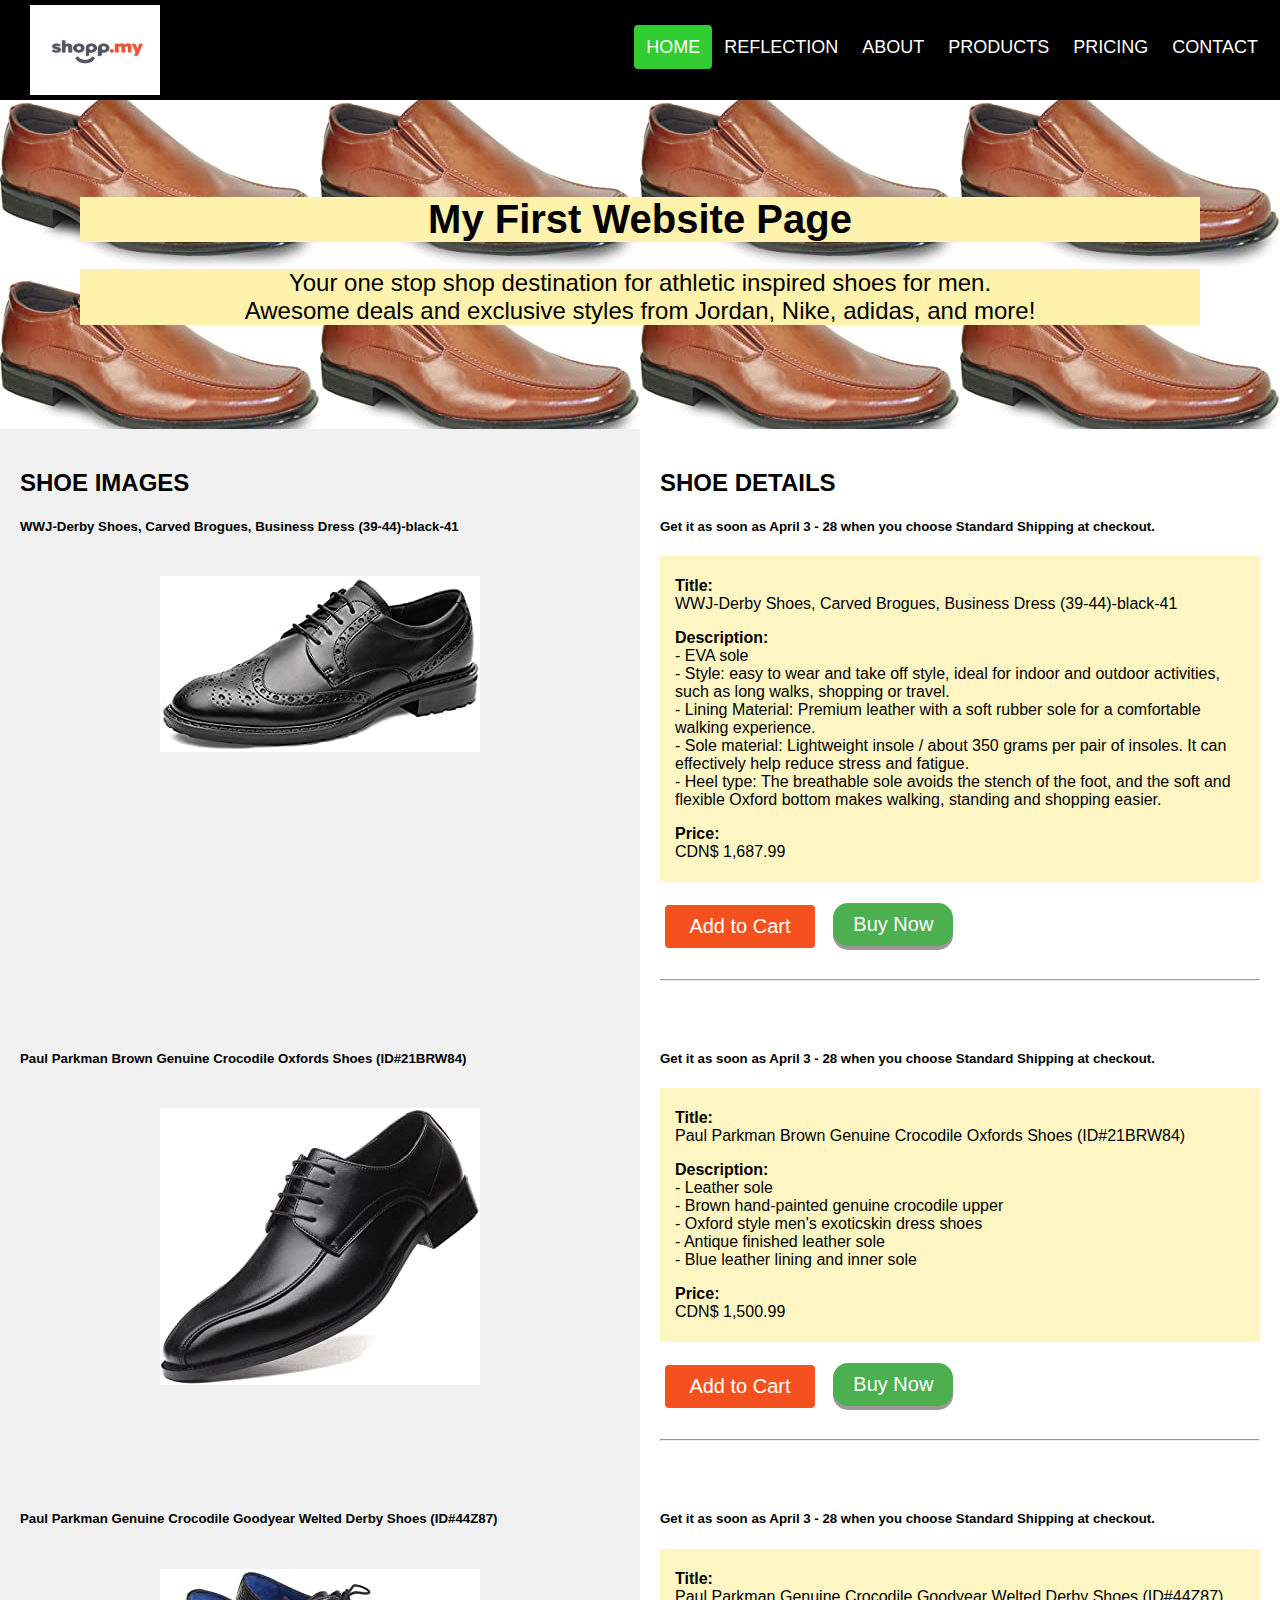
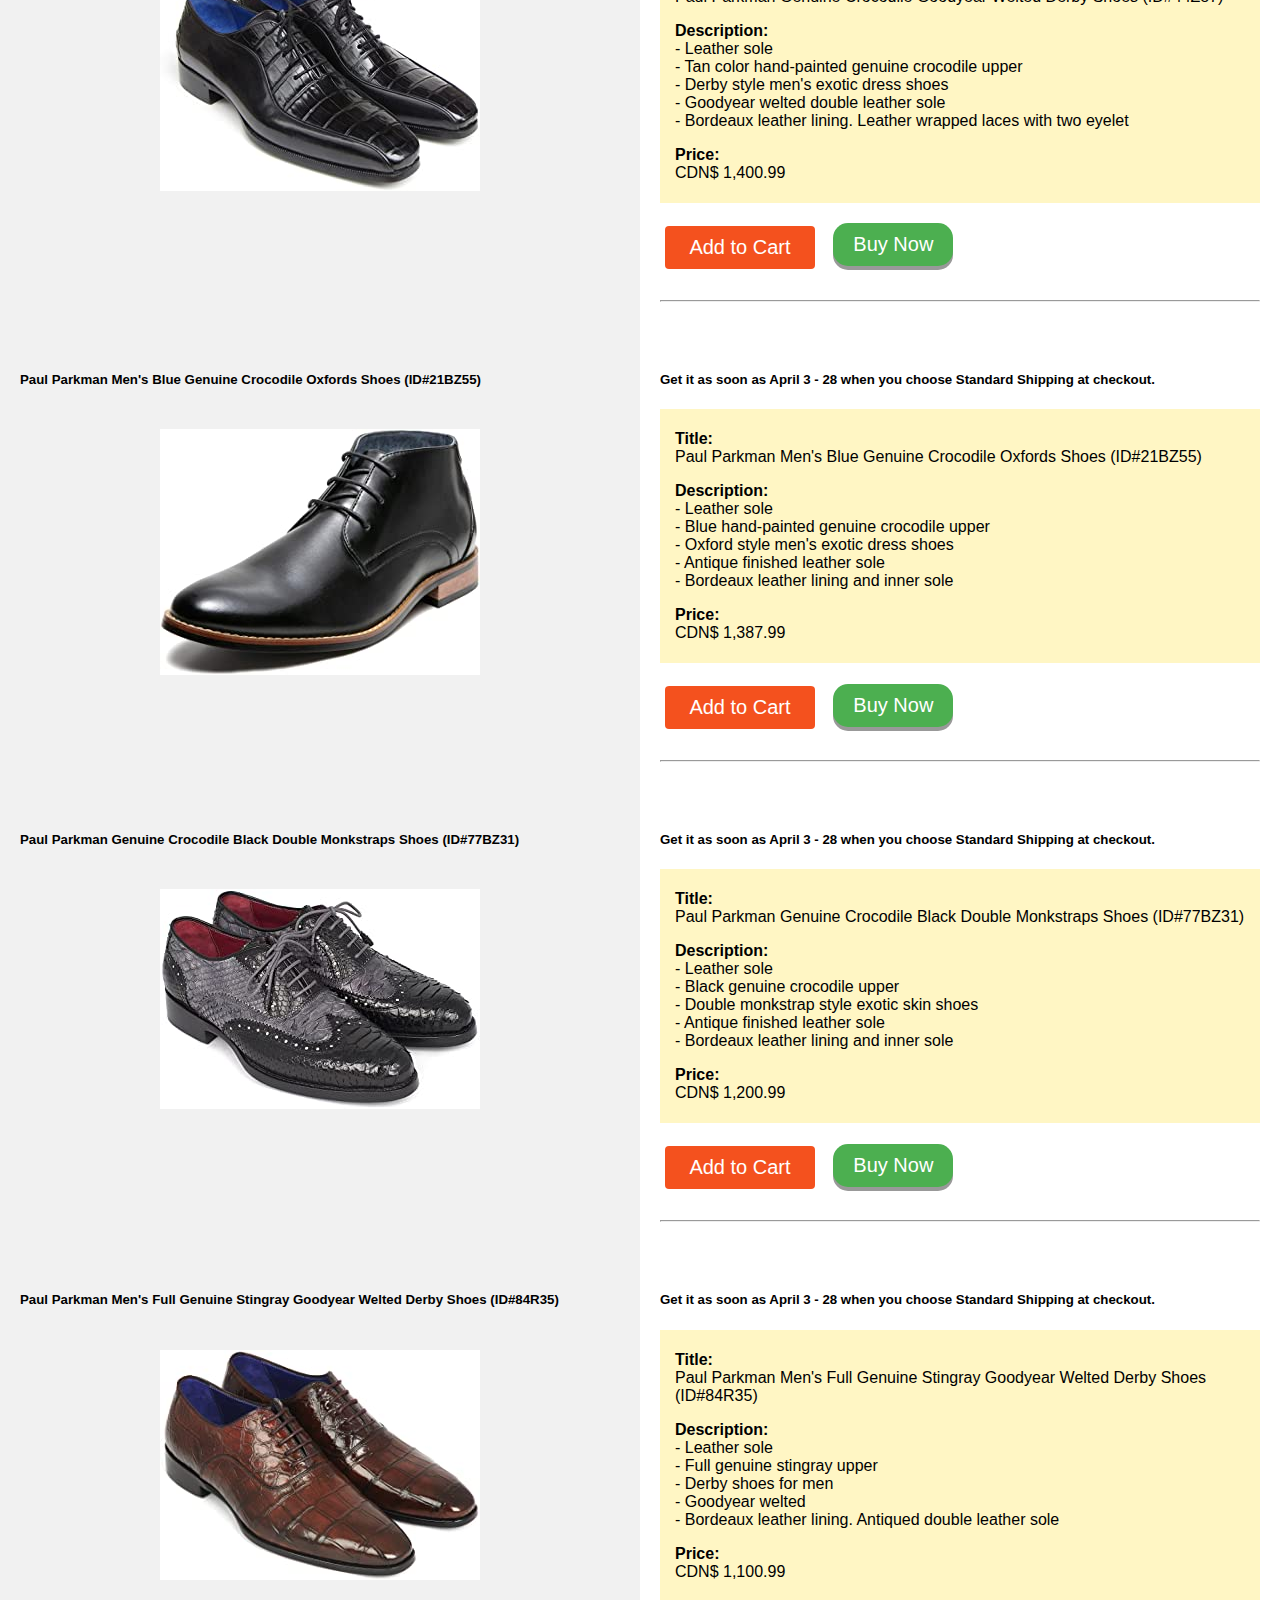
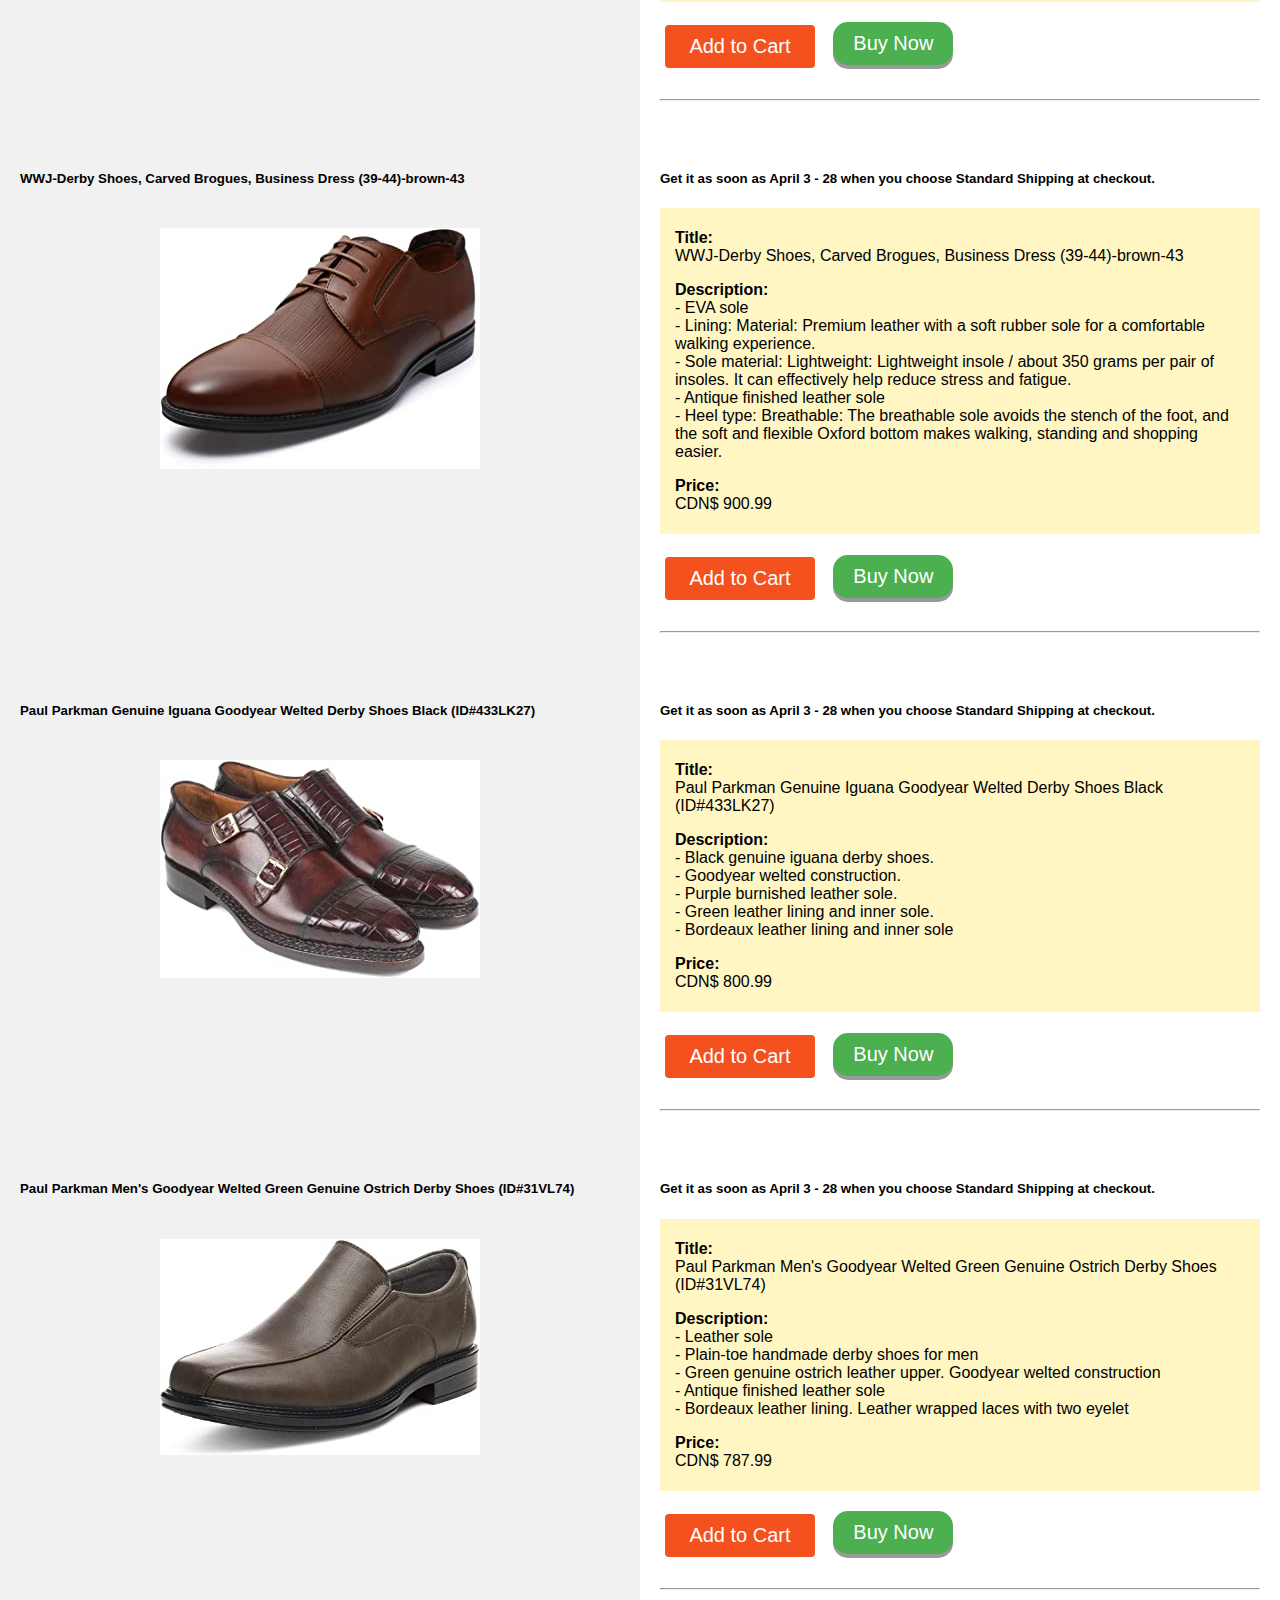
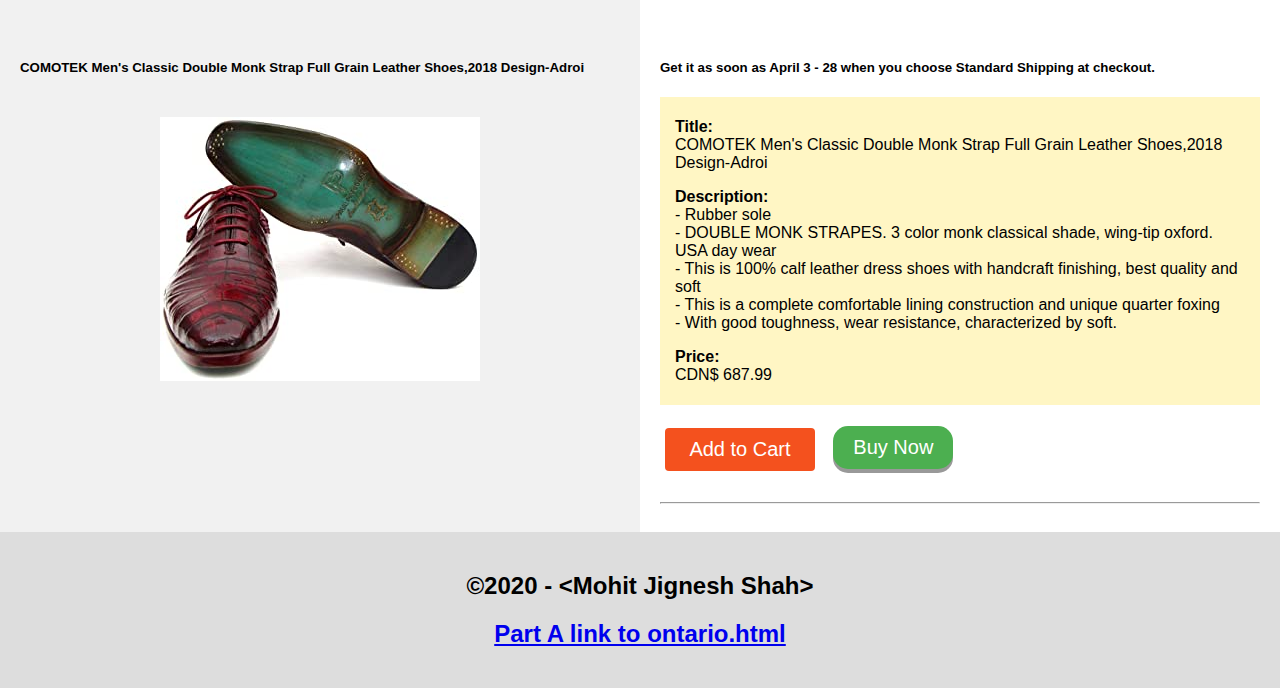
==== index.html @ 1d3c548c "first commit" ====
<!DOCTYPE html>
<html lang="en">
<head>
   <meta charset="UTF-8" />
   <title>StoreFront</title>
   <style>
   </style>
   <script>
    function toggleNav() {
        var element = document.getElementById("navigation");
        if (element.style.width == "200px") {
            element.style.width = "0px";
        } else {
            element.style.width = "200px";
        }
    }

    function closeNav() {
      document.getElementById("navigation").style.width = "0";
    }
    </script>
   <link rel='stylesheet' href='css/sitecss.css' type='text/css' media='screen'>
</head>
<body>

<div class="navbar">
            <a href="storefront.html" class = "navbar-left logo">
                <img src = "images/ShopMy.png" alt = "Shopp.My" title = "Shopp.My"/>
            </a>

            <span class = "menu" onclick="toggleNav()">&#9776; Menu</span>
            <div id="navigation" class="menunav">
              <a href="javascript:void(0)" class="closebtn" onclick="closeNav()">&times;</a>
              <a class = "mactive" href="storefront.html">Home</a>
              <a href="reflection.html">Reflection</a>
              <a href="#">About</a>
              <a href="#">Services</a>
              <a href="#">Clients</a>
              <a href="#">Contact</a>
            </div>

                <div class="navbar-right">
                    <a class="active shoe" href="storefront.html">HOME</a>
					<a class="shoe" href="reflection.html">REFLECTION</a>
                    <a class="shoe" href="#about">ABOUT</a>
                    <a class="shoe" href="#products">PRODUCTS</a>
                    <a class="shoe" href="#pricing">PRICING</a>
                    <a class="shoe" href="#contact">CONTACT</a>
                </div>
        </div>
        <br><br><br><br><br>

	<div class="header">
  <h1>My First Website Page</h1>
  <p>Your one stop shop destination for athletic inspired shoes for men.<br>
  Awesome deals and exclusive styles from Jordan, Nike, adidas, and more!</p>
</div>



<div class="row">
  <div class="side">
    <h2>SHOE IMAGES</h2>
    <h5>WWJ-Derby Shoes, Carved Brogues, Business Dress (39-44)-black-41</h5>
    
		<img src="images/s1.jpg" class = "img" alt="WWJ-Derby Shoes" title = "WWJ-Derby Shoes">
	  
  </div>
  <div class="main">
    <h2>SHOE DETAILS</h2>
    <h5>Get it as soon as April 3 - 28 when you choose Standard Shipping at checkout.</h5>
	<div class = "backcol">
    <p><b>Title:</b><br> WWJ-Derby Shoes, Carved Brogues, Business Dress (39-44)-black-41</p>
    <p><b>Description: </b><br>
    - EVA sole<br>
    - Style: easy to wear and take off style, ideal for indoor and outdoor activities, such as long walks, shopping or travel.<br>
    - Lining Material: Premium leather with a soft rubber sole for a comfortable walking experience.<br>
    - Sole material: Lightweight insole / about 350 grams per pair of insoles. It can effectively help reduce stress and fatigue.<br>
    - Heel type: The breathable sole avoids the stench of the foot, and the soft and flexible Oxford bottom makes walking, standing and shopping easier.
</p>
	<p><b>Price:</b><br> CDN$ 1,687.99</p>
	</div>
    <br>
	<button class="button"><span> Add to Cart </span></button>&nbsp;&nbsp;&nbsp;<button class="button1"> Buy Now </button>
	<br>
	<br>
	<hr>
  </div>
</div>

<div class="row">
  <div class="side">
    <h5>Paul Parkman Brown Genuine Crocodile Oxfords Shoes (ID#21BRW84) </h5>
    
		<img src="images/s2.jpg" class = "img" alt="Paul Parkman Brown" title="Paul Parkman Brown">
	
  </div>
  <div class="main">
    <h5>Get it as soon as April 3 - 28 when you choose Standard Shipping at checkout.</h5>
	<div class = "backcol">
    <p><b>Title:</b><br>Paul Parkman Brown Genuine Crocodile Oxfords Shoes (ID#21BRW84) </p>
    <p><b>Description: </b><br>
    - Leather sole <br>
    - Brown hand-painted genuine crocodile upper <br>
    - Oxford style men's exoticskin dress shoes<br>
    - Antique finished leather sole<br>
    - Blue leather lining and inner sole 
</p>
	<p><b>Price:</b><br> CDN$ 1,500.99</p>
	</div>
    <br>
	<button class="button"><span> Add to Cart </span></button>&nbsp;&nbsp;&nbsp;<button class="button1"> Buy Now </button>
	<br>
	<br>
	<hr>
  </div>
</div>

<div class="row">
  <div class="side">
    <h5>Paul Parkman Genuine Crocodile Goodyear Welted Derby Shoes (ID#44Z87) </h5>
    
		<img src="images/s3.jpg" class = "img" alt="Paul Parkman" title="Paul Parkman">
	
  </div>
  <div class="main">
    <h5>Get it as soon as April 3 - 28 when you choose Standard Shipping at checkout.</h5>
    <div class = "backcol">
	<p><b>Title:</b><br>Paul Parkman Genuine Crocodile Goodyear Welted Derby Shoes (ID#44Z87) </p>
    <p><b>Description: </b><br>
    - Leather sole<br>
    - Tan color hand-painted genuine crocodile upper<br>
    - Derby style men's exotic dress shoes <br>
    - Goodyear welted double leather sole <br>
    - Bordeaux leather lining. Leather wrapped laces with two eyelet 
</p>
	<p><b>Price:</b><br> CDN$ 1,400.99</p>
	</div>
    <br>
	<button class="button"><span> Add to Cart </span></button>&nbsp;&nbsp;&nbsp;<button class="button1"> Buy Now </button>
	<br>
	<br>
	<hr>
  </div>
</div>

<div class="row">
  <div class="side">
    <h5>Paul Parkman Men's Blue Genuine Crocodile Oxfords Shoes (ID#21BZ55) </h5>
    
		<img src="images/s4.jpg" class = "img" alt="Paul Parkman Blue" title="Paul Parkman Blue">
	
  </div>
  <div class="main">
    <h5>Get it as soon as April 3 - 28 when you choose Standard Shipping at checkout.</h5>
    <div class = "backcol">
	<p><b>Title:</b><br> Paul Parkman Men's Blue Genuine Crocodile Oxfords Shoes (ID#21BZ55) </p>
    <p><b>Description: </b><br>
    - Leather sole<br>
    - Blue hand-painted genuine crocodile upper<br>
    - Oxford style men's exotic dress shoes<br>
    - Antique finished leather sole <br>
    - Bordeaux leather lining and inner sole 
</p>
	<p><b>Price:</b><br> CDN$ 1,387.99</p>
	</div>
    <br>
	<button class="button"><span> Add to Cart </span></button>&nbsp;&nbsp;&nbsp;<button class="button1"> Buy Now </button>
	<br>
	<br>
	<hr>
  </div>
</div>

<div class="row">
  <div class="side">
    <h5>Paul Parkman Genuine Crocodile Black Double Monkstraps Shoes (ID#77BZ31) </h5>
    
		<img src="images/s5.jpg" class = "img" alt="Paul Parkman Black" title="Paul Parkman Black">
	
  </div>
  <div class="main">
    <h5>Get it as soon as April 3 - 28 when you choose Standard Shipping at checkout.</h5>
    <div class = "backcol">
	<p><b>Title:</b><br> Paul Parkman Genuine Crocodile Black Double Monkstraps Shoes (ID#77BZ31) </p>
    <p><b>Description: </b><br>
    - Leather sole<br>
    - Black genuine crocodile upper <br>
    - Double monkstrap style exotic skin shoes<br>
    - Antique finished leather sole<br>
    - Bordeaux leather lining and inner sole 
</p>
	<p><b>Price:</b><br> CDN$ 1,200.99</p>
	</div>
    <br>
	<button class="button"><span> Add to Cart </span></button>&nbsp;&nbsp;&nbsp;<button class="button1"> Buy Now </button>
	<br>
	<br>
	<hr>
  </div>
</div>

<div class="row">
  <div class="side">
    <h5>Paul Parkman Men's Full Genuine Stingray Goodyear Welted Derby Shoes (ID#84R35) </h5>
    
		<img src="images/s6.jpg" class = "img" alt="Paul Parkman Stingray" title="Paul Parkman Stingray">
	
  </div>
  <div class="main">
    <h5>Get it as soon as April 3 - 28 when you choose Standard Shipping at checkout.</h5>
    <div class = "backcol">
	<p><b>Title:</b><br> Paul Parkman Men's Full Genuine Stingray Goodyear Welted Derby Shoes (ID#84R35) </p>
    <p><b>Description: </b><br>
    - Leather sole<br>
    - Full genuine stingray upper<br>
    - Derby shoes for men <br>
    - Goodyear welted <br>
    - Bordeaux leather lining. Antiqued double leather sole
</p>
	<p><b>Price:</b><br> CDN$ 1,100.99</p>
	</div>
    <br>
	<button class="button"><span> Add to Cart </span></button>&nbsp;&nbsp;&nbsp;<button class="button1"> Buy Now </button>
	<br>
	<br>
	<hr>
  </div>
</div>

<div class="row">
  <div class="side">
    <h5>WWJ-Derby Shoes, Carved Brogues, Business Dress (39-44)-brown-43 </h5>
    
		<img src="images/s7.jpg" class = "img" alt="WWJ-Derby Shoes" title="WWJ-Derby Shoes">
	
  </div>
  <div class="main">
    <h5>Get it as soon as April 3 - 28 when you choose Standard Shipping at checkout.</h5>
    <div class = "backcol">
	<p><b>Title:</b><br> WWJ-Derby Shoes, Carved Brogues, Business Dress (39-44)-brown-43 </p>
    <p><b>Description: </b><br>
    - EVA sole<br>
    - Lining: Material: Premium leather with a soft rubber sole for a comfortable walking experience.<br>
    - Sole material: Lightweight: Lightweight insole / about 350 grams per pair of insoles. It can effectively help reduce stress and fatigue. <br>
    - Antique finished leather sole <br>
    - Heel type: Breathable: The breathable sole avoids the stench of the foot, and the soft and flexible Oxford bottom makes walking, standing and shopping easier. 
</p>
	<p><b>Price:</b><br> CDN$ 900.99</p>
	</div>
    <br>
	<button class="button"><span> Add to Cart </span></button>&nbsp;&nbsp;&nbsp;<button class="button1"> Buy Now </button>
	<br>
	<br>
	<hr>
  </div>
</div>

<div class="row">
  <div class="side">
    <h5>Paul Parkman Genuine Iguana Goodyear Welted Derby Shoes Black (ID#433LK27) </h5>
    
		<img src="images/s8.jpg" class = "img" alt="Paul Parkman Iguana" title="Paul Parkman Iguana">
	
  </div>
  <div class="main">
    <h5>Get it as soon as April 3 - 28 when you choose Standard Shipping at checkout.</h5>
    <div class = "backcol">
	<p><b>Title:</b><br> Paul Parkman Genuine Iguana Goodyear Welted Derby Shoes Black (ID#433LK27) </p>
    <p><b>Description: </b><br>
    - Black genuine iguana derby shoes.  <br>
    - Goodyear welted construction. <br>
    - Purple burnished leather sole. <br>
    - Green leather lining and inner sole. <br>
    - Bordeaux leather lining and inner sole 
</p>
	<p><b>Price:</b><br> CDN$ 800.99</p>
	</div>
    <br>
	<button class="button"><span> Add to Cart </span></button>&nbsp;&nbsp;&nbsp;<button class="button1"> Buy Now </button>
	<br>
	<br>
	<hr>
  </div>
</div>

<div class="row">
  <div class="side">
    <h5>Paul Parkman Men's Goodyear Welted Green Genuine Ostrich Derby Shoes (ID#31VL74) </h5>
    
		<img src="images/s9.jpg" class = "img" alt="Paul Parkman Welted Green" title="Paul Parkman Welted Green">
	
  </div>
  <div class="main">
    <h5>Get it as soon as April 3 - 28 when you choose Standard Shipping at checkout.</h5>
    <div class = "backcol">
	<p><b>Title:</b><br> Paul Parkman Men's Goodyear Welted Green Genuine Ostrich Derby Shoes (ID#31VL74) </p>
    <p><b>Description: </b><br>
    - Leather sole<br>
    - Plain-toe handmade derby shoes for men <br>
    - Green genuine ostrich leather upper. Goodyear welted construction<br>
    - Antique finished leather sole <br>
    - Bordeaux leather lining. Leather wrapped laces with two eyelet 
</p>
	<p><b>Price:</b><br> CDN$ 787.99</p>
	</div>
    <br>
	<button class="button"><span> Add to Cart </span></button>&nbsp;&nbsp;&nbsp;<button class="button1"> Buy Now </button>
	<br>
	<br>
	<hr>
  </div>
</div>

<div class="row">
  <div class="side">
    <h5>COMOTEK Men's Classic Double Monk Strap Full Grain Leather Shoes,2018 Design-Adroi </h5>
    
		<img src="images/s10.jpg" class = "img" alt="COMOTEK Men's Classic" title="COMOTEK Men's Classic">
	
  </div>
  <div class="main">
    <h5>Get it as soon as April 3 - 28 when you choose Standard Shipping at checkout.</h5>
    <div class = "backcol">
	<p><b>Title:</b><br> COMOTEK Men's Classic Double Monk Strap Full Grain Leather Shoes,2018 Design-Adroi </p>
    <p><b>Description: </b><br>
    - Rubber sole<br>
    - DOUBLE MONK STRAPES. 3 color monk classical shade, wing-tip oxford. USA day wear<br>
    - This is 100% calf leather dress shoes with handcraft finishing, best quality and soft <br>
    - This is a complete comfortable lining construction and unique quarter foxing<br>
    - With good toughness, wear resistance, characterized by soft.
</p>
	<p><b>Price:</b><br> CDN$ 687.99</p>
	</div>
    <br>
	<button class="button"><span> Add to Cart </span></button>&nbsp;&nbsp;&nbsp;<button class="button1"> Buy Now </button>
	<br>
	<br>
	<hr>
  </div>
</div>

<div class="footer">
  <h2>©2020 - &lt;Mohit Jignesh Shah&gt;</h2>
	<h2><a href="../partA/ontario.html">Part A link to ontario.html</a></h2>
</div>
	
</body>
</html>

<!-- Images are taken from Amazon website: https://www.amazon.ca/s?k=formal+shoes+for+men&s=price-desc-rank&qid=1584053174&ref=sr_st_price-desc-rank -->
---- css/sitecss.css ----
/********************************************************************
I declare that my assignment is wholly my own work in accordance with Seneca
Academic Policy. No part of this assignment has been copied manually or
electronically from any other source (including web sites) except for the
information supplied by the WEB222 instructors and / or made available in this
assignment for my use.
I also declare that no part of this assignment has been distributed to other
students.
Name: Mohit Jignesh Shah
Dated: March 20, 2020
********************************************************************/

/*Body css*/
* {
  box-sizing: border-box;
}

/* Style the body */
body {
  font-family: Arial, Helvetica, sans-serif;
  margin: 0;
}

/* Style the top navigation bar */
.navbar {
  overflow: hidden;
  background-color: black;
  padding: 5px 10px;
  position: fixed;
  top: 0;
  width: 100%;
  display: inline-block;
  z-index: 1000;
}

/*css of navigation bar*/
.navbar .shoe {
  float: left;
  color: white;
  text-align: center;
  padding: 12px;
  text-decoration: none;
  font-size: 18px; 
  line-height: 20px;
  border-radius: 4px;
}

/*css of logo in the navigation bar*/
.navbar a.logo {
  font-size: 0px;
  font-weight: bold;
  margin-bottom: 0px;
}

/*css of hover of the navigation bar*/
.navbar .shoe:hover{
    background-color: limegreen;
}

/*css of image in the navigation bar*/
.navbar img{
	height: 90px;
	width: 130px;
}

.navbar a:hover {
  color: black;
}

/*css of tabs in the navigation bar*/
.navbar a.active {
  background-color: limegreen;
  color: white;
}

/*css of right side in the navigation bar*/
.navbar-right {
  float: right;
  margin-right: 90px;
  padding-top: 20px;
}

/*css of left side in the navigation bar*/
.navbar-left {
    float: left;
    margin-left: 20px;
}

/* Header/logo Title */
.header {
  padding: 80px;
  text-align: center;
  background-image: url("../images/backg.jpg");
  background-repeat: repeat;
  color: black;
}

.header p{
  font-size: 24px;
  background-color: #fff2ac;
}

/* Increase the font size of the heading */
.header h1 {
  font-size: 40px;
  background-color: #fff2ac;
}

/* Column container */
.row {
display : flex;
flex-wrap : wrap;
}

/* Create two unequal columns that sits next to each other */
/* Sidebar/left column */
.side {
  flex: 30%;
background-color : #f1f1f1;
padding : 20px;
}

/* Main column */
.main {
flex : 70%;
background-color : white;
padding : 20px;
}

/* Fake image, just for this example */
.img {
  padding: 20px;
}

/*Hover Button*/
.button {
  display: inline-block;
  border-radius: 4px;
  background-color: #f4511e;
  border: none;
  color: #FFFFFF;
  text-align: center;
  font-size: 20px;
  padding: 10px;
  width: 150px;
  transition: all 0.5s;
  cursor: pointer;
  margin: 5px;
  vertical-align:middle;
}

.button span {
  cursor: pointer;
  display: inline-block;
  position: relative;
  transition: 0.5s;
}

.button span:after {
  content: '\00bb';
  position: absolute;
  opacity: 0;
  top: 0;
  right: -20px;
  transition: 0.5s;
}

.button:hover span {
  padding-right: 25px;
}

.button:hover span:after {
  opacity: 1;
  right: 0;
}

/*Click Button*/
.button1 {
  display: inline-block;
  padding: 10px 20px;
  font-size: 20px;
  cursor: pointer;
  text-align: center;
  text-decoration: none;
  outline: none;
  color: #fff;
  background-color: #4CAF50;
  border: none;
  border-radius: 15px;
  box-shadow: 0 4px #999;
}

.button1:hover {background-color: #3e8e41}

.button1:active {
  background-color: #3e8e41;
  box-shadow: 0 5px #666;
  transform: translateY(4px);
}

/* Footer */
.footer {
  padding: 20px;
  text-align: center;
  background: #ddd;
}

/* Background Color of the description area*/
.backcol{
	background-color: #fff6c4;
	padding: 5px 15px;
}	
				
.accordion {
	font-weight:bold;
  background-color: black;
  color: white;
  padding: 18px;
  width: 100%;
  border: none;
  text-align: left;
  outline: none;
  font-size: 20px;
  transition: 0.4s;
}

.accordion:after {
  color: #777;
  font-weight: bold;
  float: right;
  margin-left: 5px;
}

.panel {
  padding: 0 18px;
  background-color: limegreen;
  max-height: 0;
  overflow: hidden;
  transition: max-height 0.2s ease-out;
}

.panel1{
  font-size: 18px;
}

.reflect1{
	text-align:center;
}

.reflect{
	padding:40px;
	margin-left:30px;
	margin-right:30px;
}

.head1 {
	font-family:lato;
	color:limegreen;
	font-weight:bold;
	margin-top:30px;
	font-size: 25pt;
}

/*side nav*/

.menunav {
  height: 100%;
  width: 0;
  position: fixed;
  z-index: 1;
  top: 0;
  right: 0;
  background-color: #111;
  overflow-x: hidden;
  transition: 0.5s;
  padding-top: 60px;
}

.menunav a {
  padding: 8px 8px 8px 32px;
  text-decoration: none;
  font-size: 25px;
  color: white;
  display: block;
  transition: 0.3s;
}

.menunav a:hover {
  color: limegreen;
}

.menunav .closebtn {
  position: absolute;
  top: 0;
  right: 25px;
  font-size: 36px;
  margin-left: 50px;
}

.menu{
  font-size:30px;
  cursor:pointer;
  color:white;
  float: right;
  margin-top: 20px;
  margin-right: 20px;
  display: none;
}

a.mactive{
  background-color: limegreen;
  color: black;
}

@media only screen and (max-width: 600px) {
  .body{
    display: block;
  }

  .topnav{
    display: inline-block;
  }

  .topnav .icon{
    display: block;
  }
  
  .navbar-right{
    display: none;
  }

  .menu{
    display: block;
  }

  .navbar .shoe{
    display: none;
  }

  .navbar img{
    margin: 0 auto;
  }

  .reflect{
    margin: 0px;
    font-size: 18px;
  }

}

@media only screen and (max-width: 900px) and (min-width: 599px) {
  .body{
    display: block;
  }
  
  .navbar{
    width: 100%;
  }
  
  .navbar-right{
    display: none;
    margin-right: 0px;
  }

  .menu{
    display: block;
  }

  .navbar .shoe{
    display: none;
  }

  .navbar img{
    margin: 0 auto;
  }

  .side{
    margin: auto;
    flex: 0%;
  }

  .img{
    margin: auto;
    display: block;
  }
}

@media screen and (max-width: 1350px) and (min-width: 899px) {
  .body{
    display: block;
  }
  
  .navbar{
    width: 100%;
  }

  .menu{
    display: none;
  }
  
  .navbar-right{
    display: block;
    margin-right: 0px;
  }

  .navbar .shoe{
    display: block;
  }

  .navbar img{
    margin: 0 auto;
  }

  .side{
    float: left;
    flex: 0%;
  }

  .img{
    margin: auto;
    display: block;
  }

  .main{
    flex: 0%;
    float: right;
  }
}
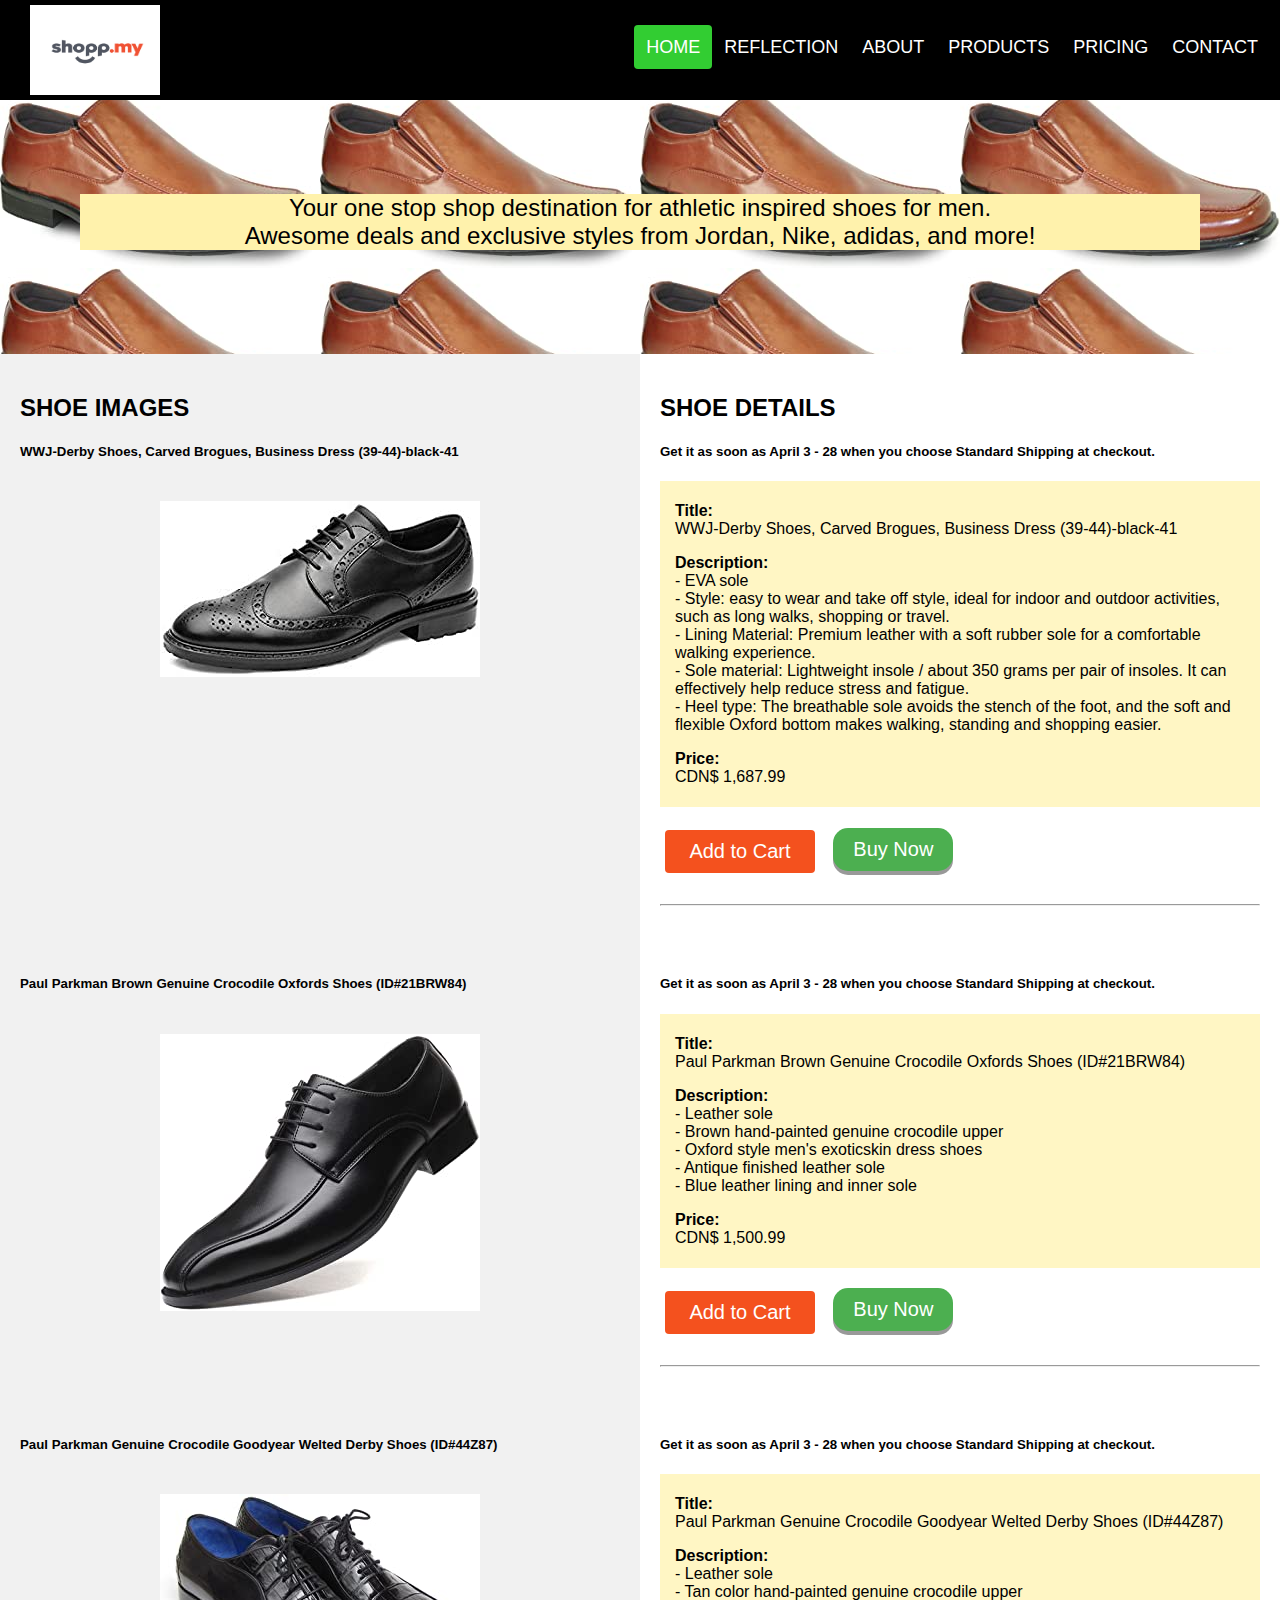
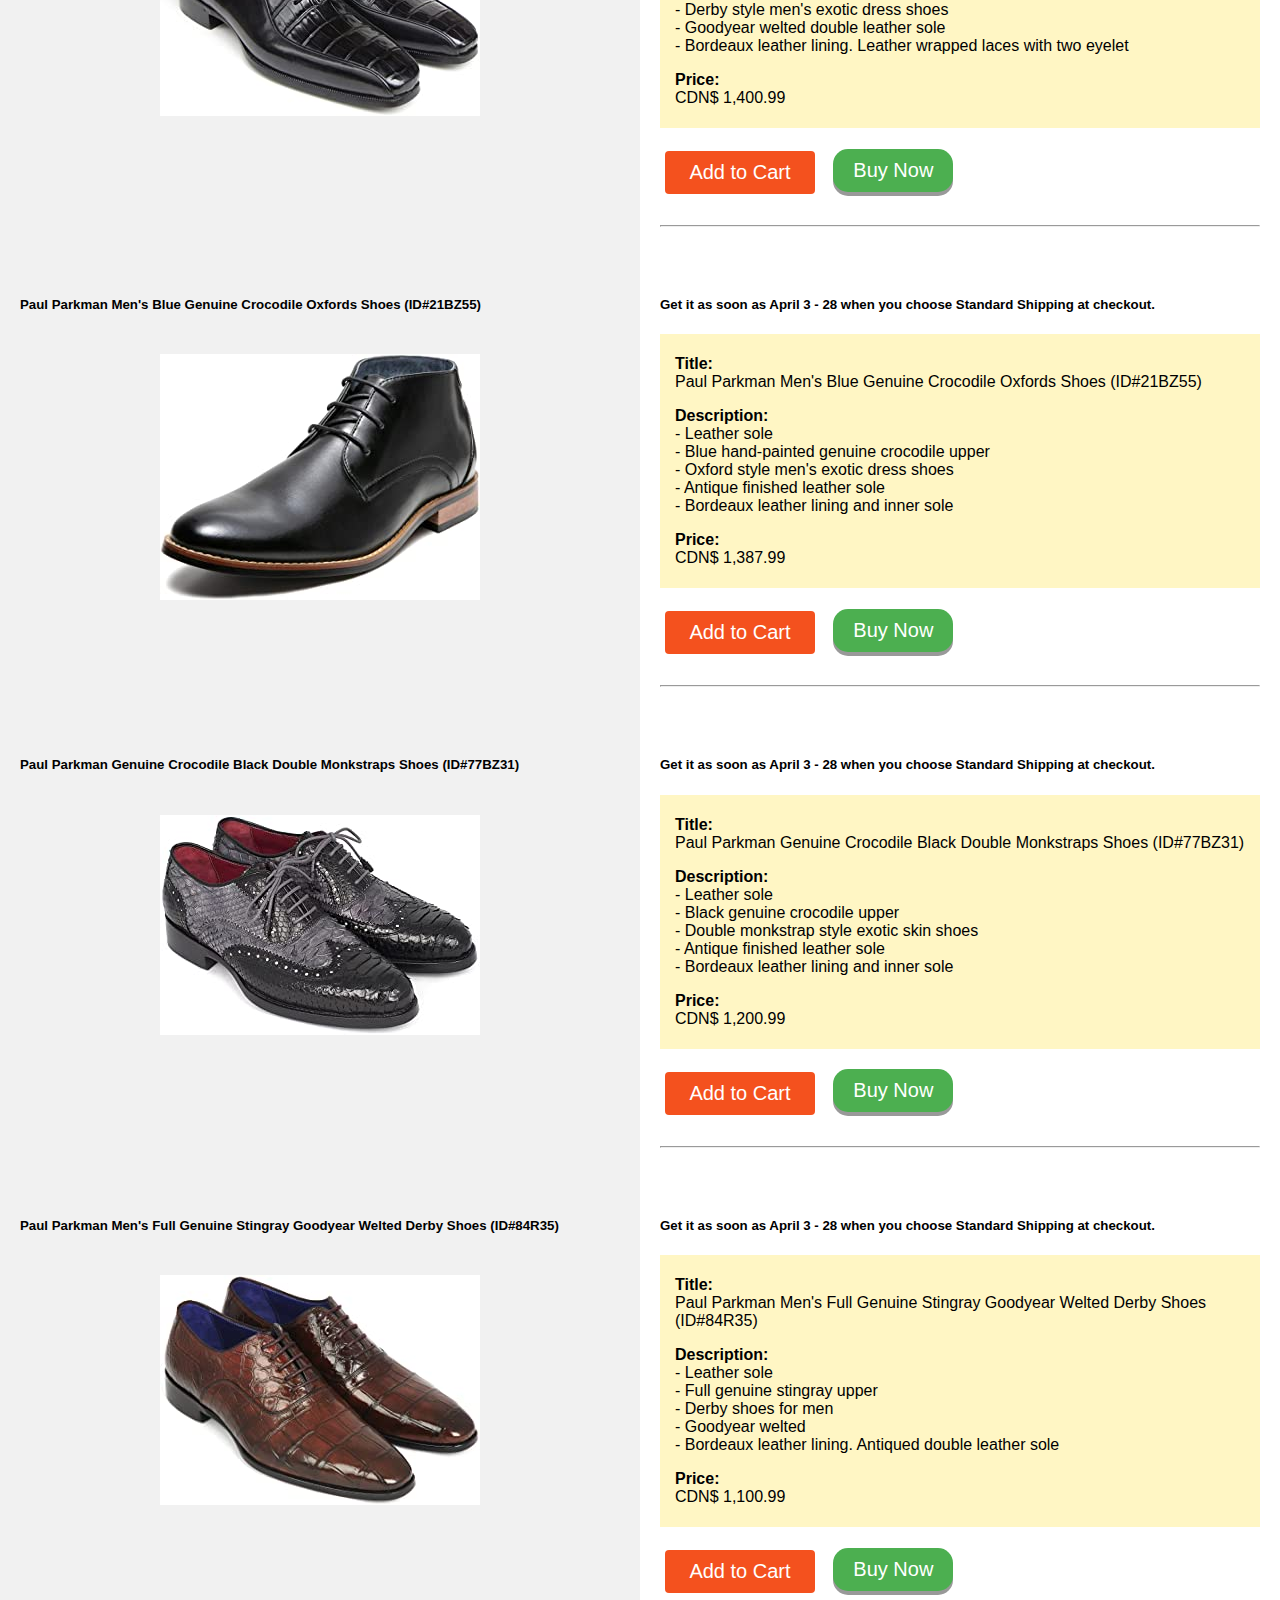
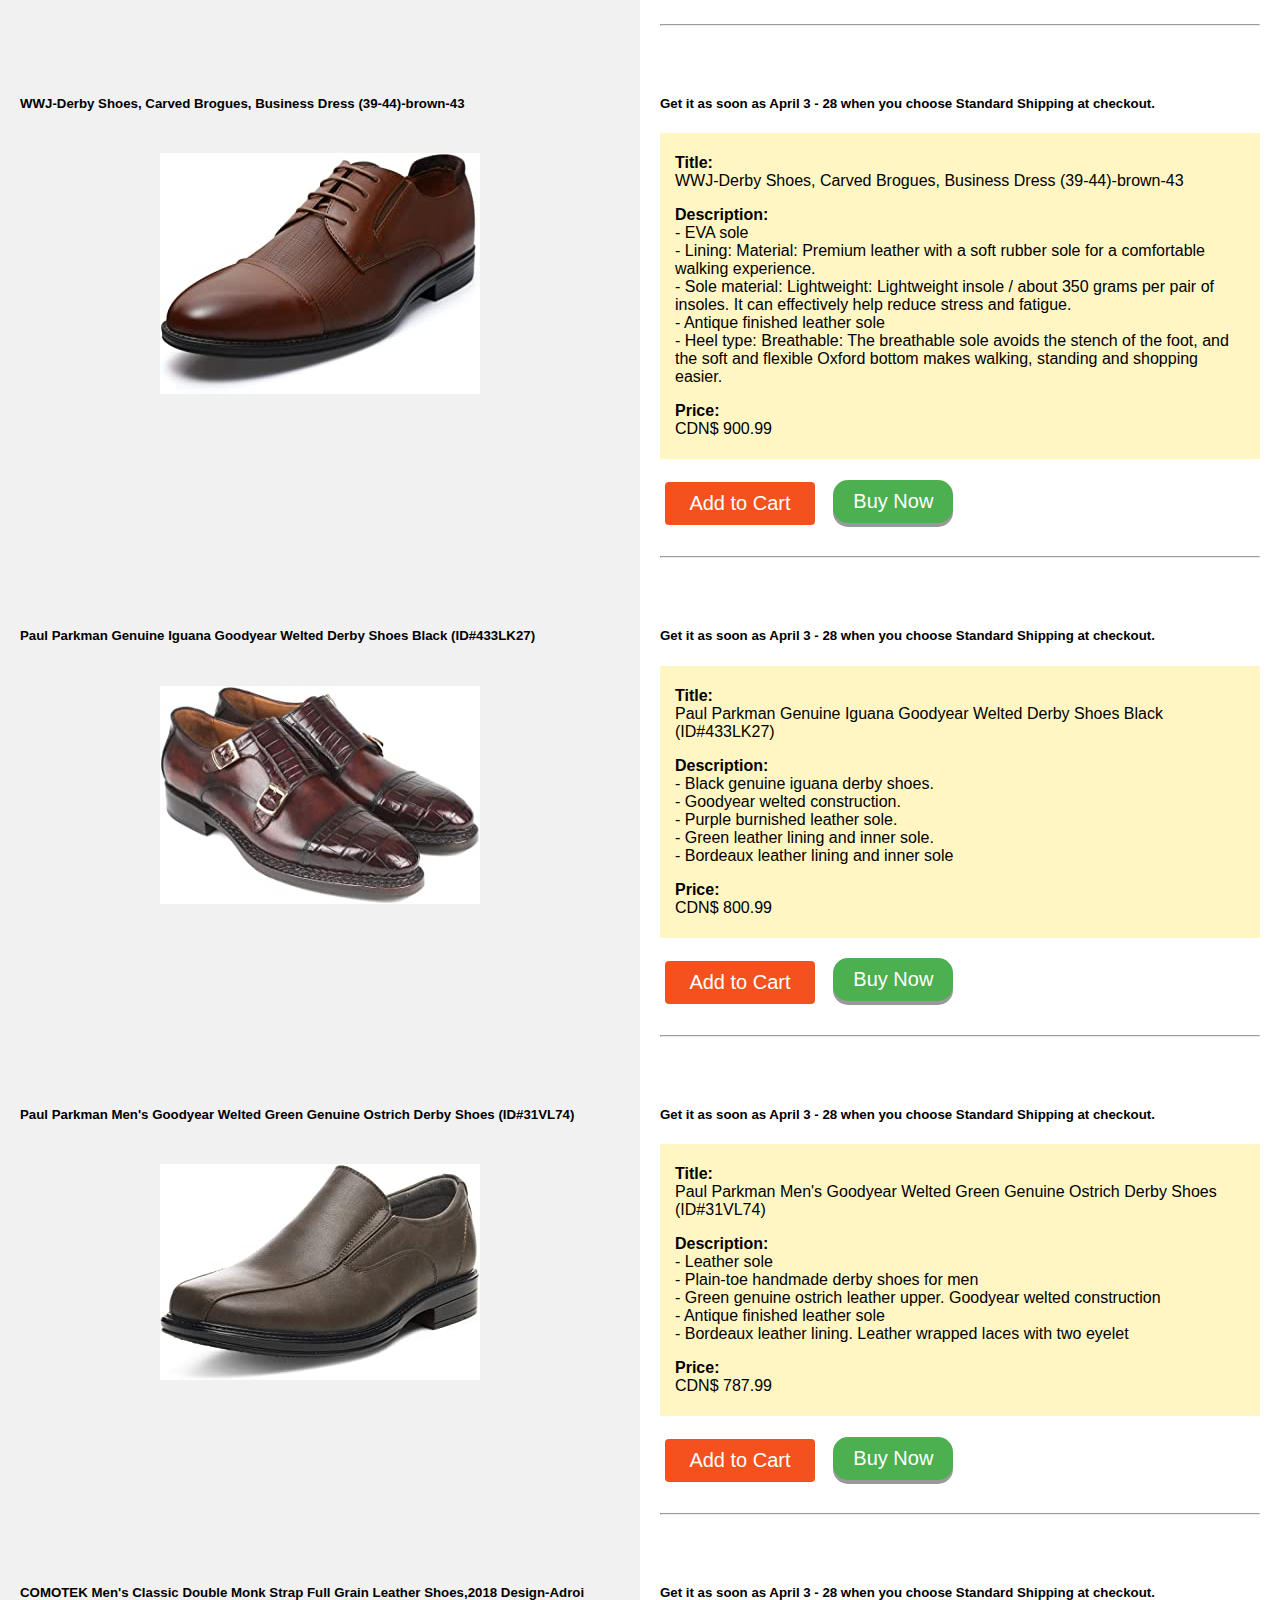
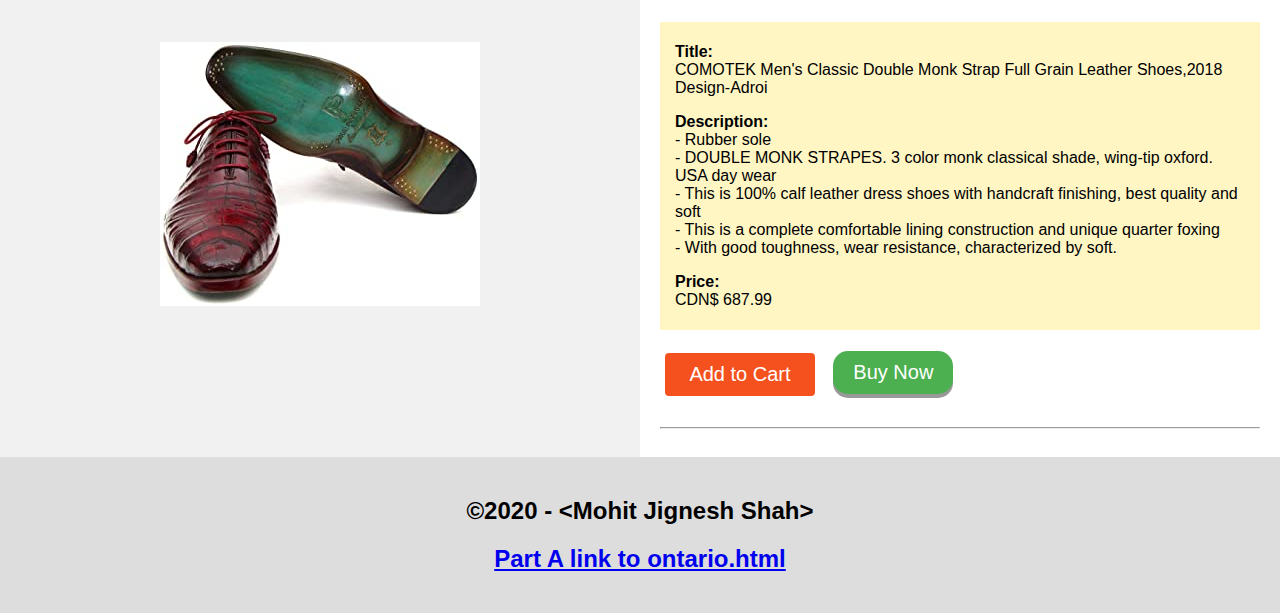
==== commit c6b3d1e1: "first commit" ====
--- a/index.html
+++ b/index.html
@@ -51,7 +51,7 @@
         <br><br><br><br><br>
 
 	<div class="header">
-  <h1>My First Website Page</h1>
+  <!--<h1>My First Website Page</h1>-->
   <p>Your one stop shop destination for athletic inspired shoes for men.<br>
   Awesome deals and exclusive styles from Jordan, Nike, adidas, and more!</p>
 </div>
@@ -348,4 +348,5 @@
 </body>
 </html>
 
+<!--https://mjshah44.github.io/Storefront/-->
 <!-- Images are taken from Amazon website: https://www.amazon.ca/s?k=formal+shoes+for+men&s=price-desc-rank&qid=1584053174&ref=sr_st_price-desc-rank -->--- a/css/sitecss.css
+++ b/css/sitecss.css
@@ -313,16 +313,9 @@
 }
 
 @media only screen and (max-width: 600px) {
-  .body{
-    display: block;
-  }
-
-  .topnav{
-    display: inline-block;
-  }
-
-  .topnav .icon{
-    display: block;
+  
+  .navbar{
+	width: 100%;
   }
   
   .navbar-right{
@@ -331,10 +324,6 @@
 
   .menu{
     display: block;
-  }
-
-  .navbar .shoe{
-    display: none;
   }
 
   .navbar img{
@@ -349,9 +338,6 @@
 }
 
 @media only screen and (max-width: 900px) and (min-width: 599px) {
-  .body{
-    display: block;
-  }
   
   .navbar{
     width: 100%;
@@ -366,10 +352,6 @@
     display: block;
   }
 
-  .navbar .shoe{
-    display: none;
-  }
-
   .navbar img{
     margin: 0 auto;
   }
@@ -386,9 +368,6 @@
 }
 
 @media screen and (max-width: 1350px) and (min-width: 899px) {
-  .body{
-    display: block;
-  }
   
   .navbar{
     width: 100%;
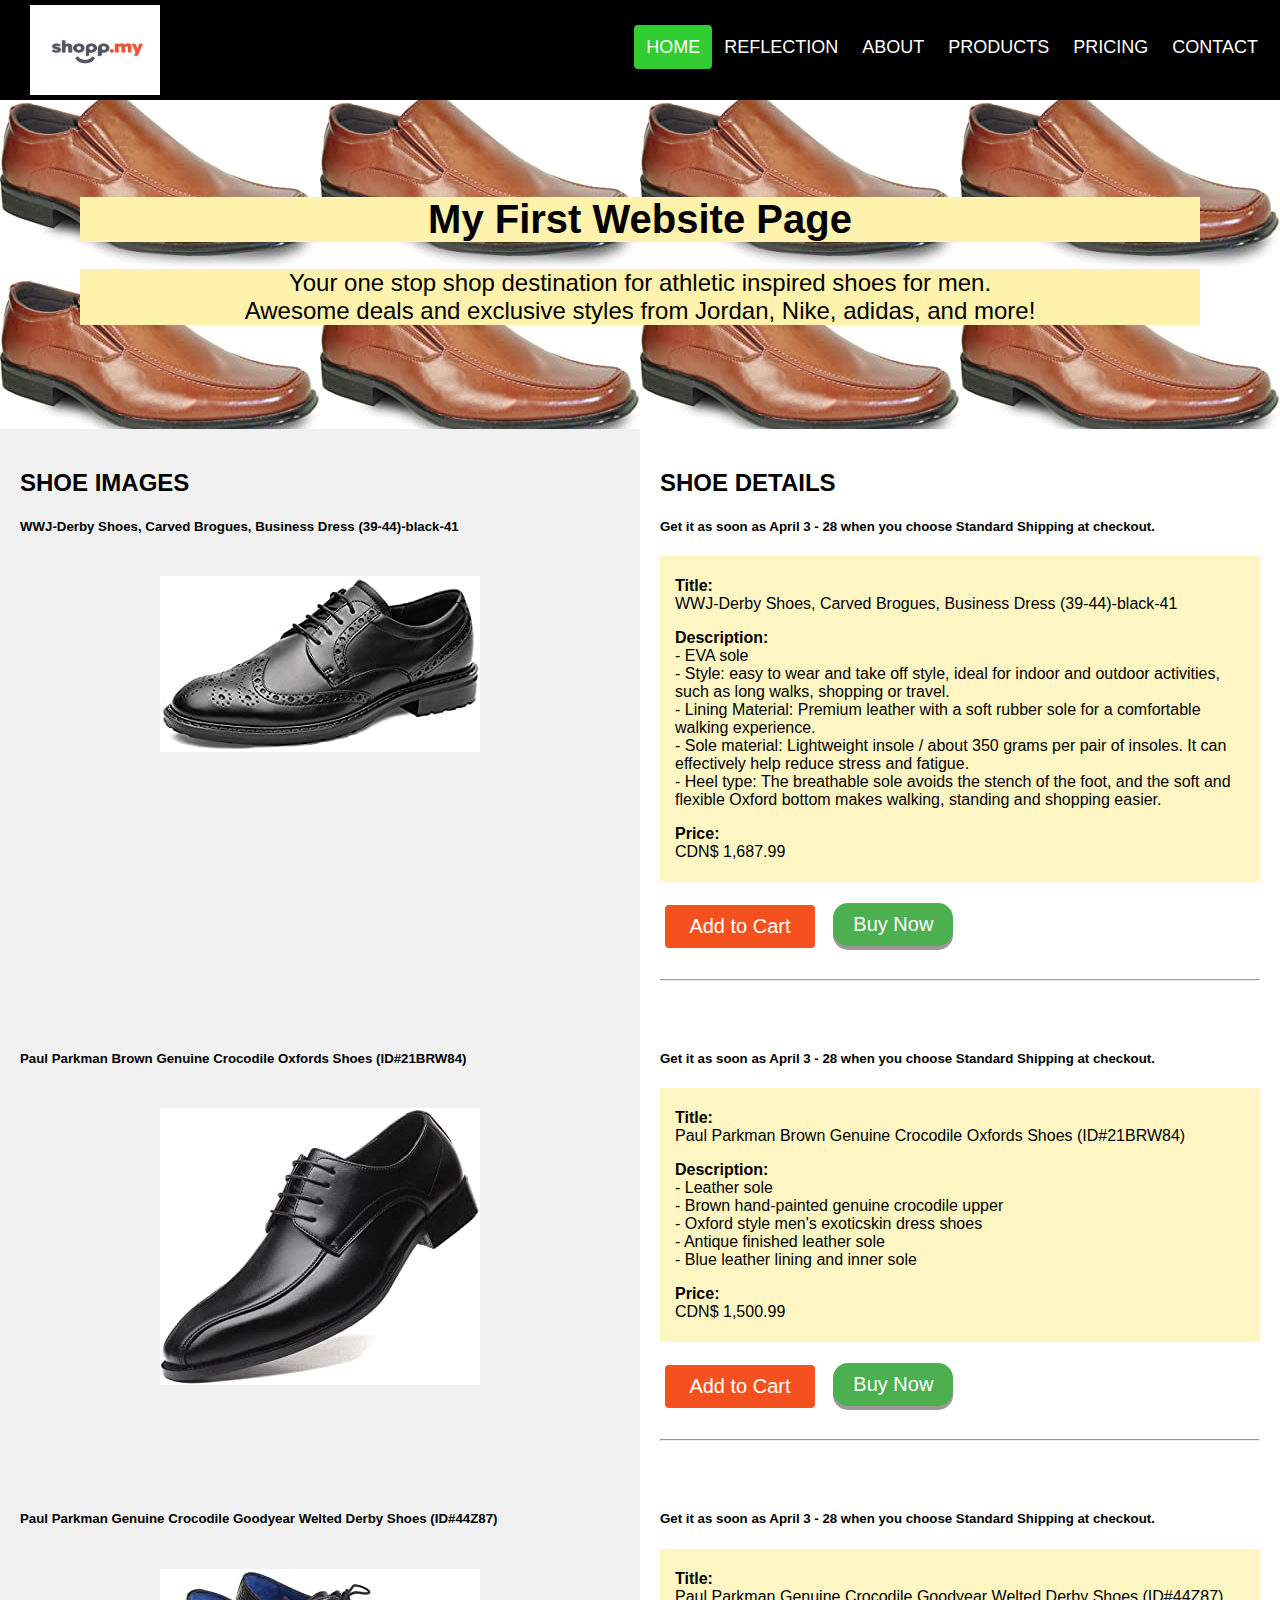
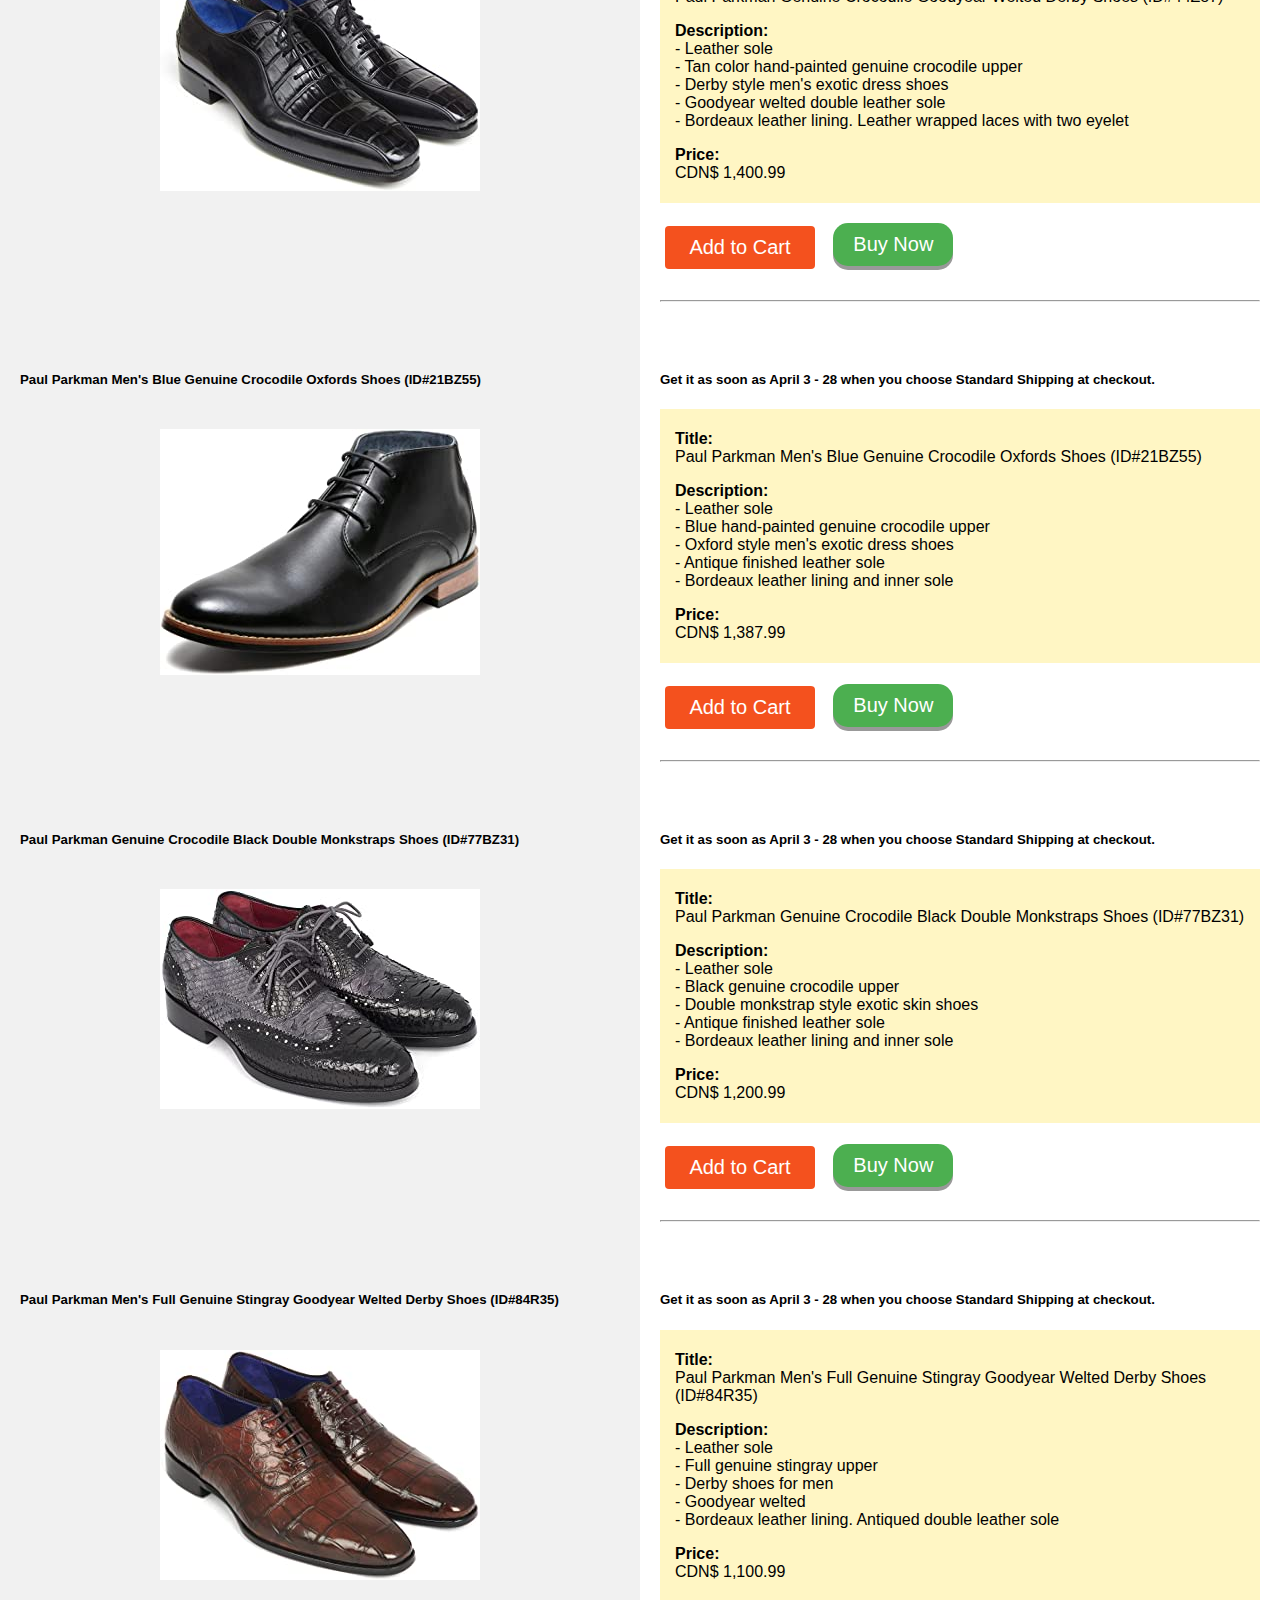
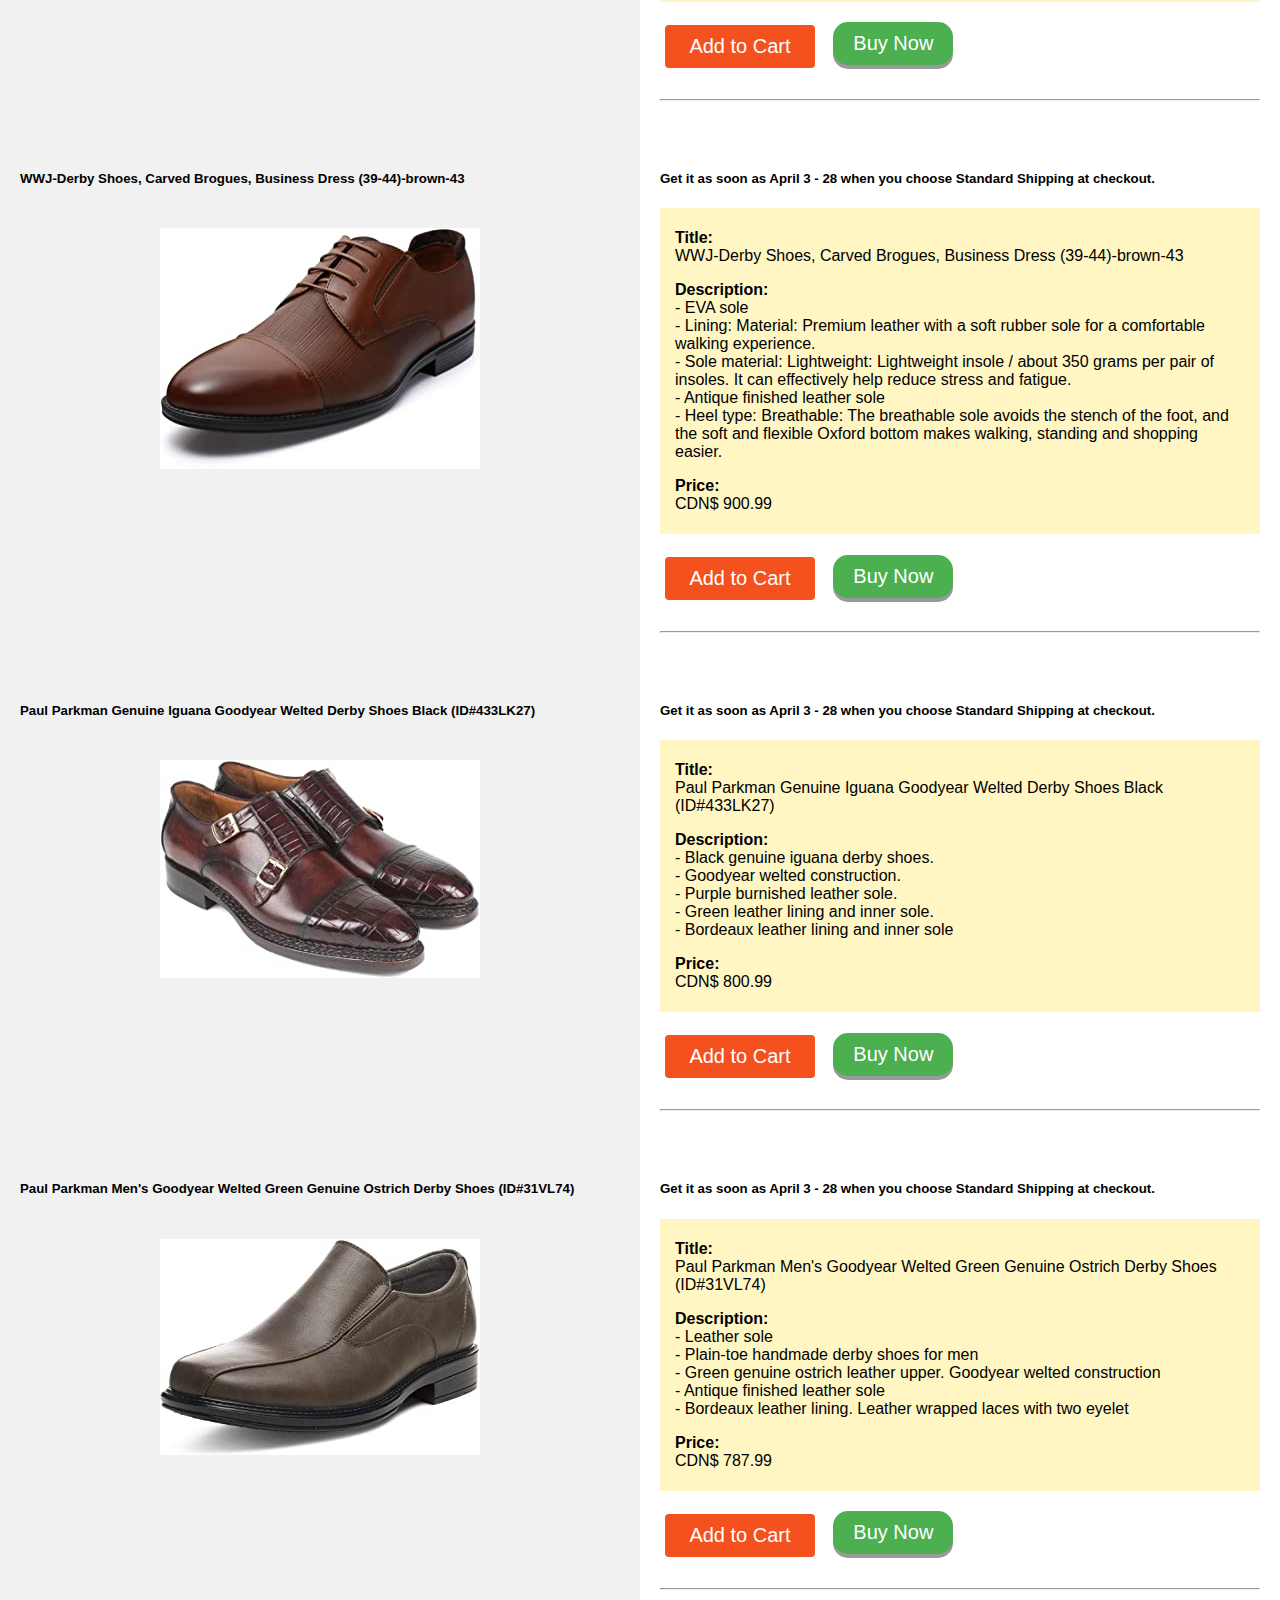
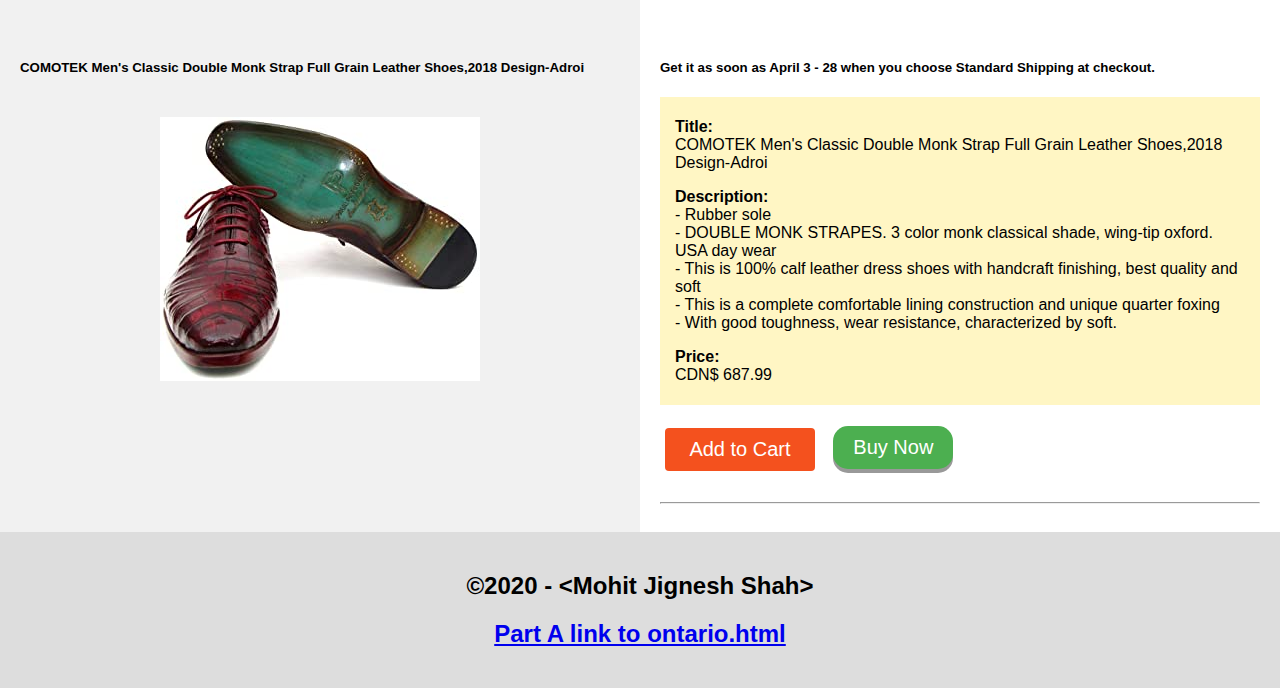
==== commit 88d0f9da: "first commit" ====
--- a/index.html
+++ b/index.html
@@ -51,7 +51,7 @@
         <br><br><br><br><br>
 
 	<div class="header">
-  <!--<h1>My First Website Page</h1>-->
+  <h1>My First Website Page</h1>
   <p>Your one stop shop destination for athletic inspired shoes for men.<br>
   Awesome deals and exclusive styles from Jordan, Nike, adidas, and more!</p>
 </div>
--- a/css/sitecss.css
+++ b/css/sitecss.css
@@ -314,6 +314,11 @@
 
 @media only screen and (max-width: 600px) {
   
+  body{
+		width: 100%;
+		display: block;
+	}
+	
   .navbar{
 	width: 100%;
   }
@@ -321,9 +326,18 @@
   .navbar-right{
     display: none;
   }
+  
+  .navbar-left{
+	margin: 0px;
+  }
 
   .menu{
     display: block;
+	margin-right: 50px;
+  }
+  
+  .menunav{
+	display: block;
   }
 
   .navbar img{
@@ -339,6 +353,10 @@
 
 @media only screen and (max-width: 900px) and (min-width: 599px) {
   
+  body{
+		width: 100%;
+	}
+	
   .navbar{
     width: 100%;
   }
@@ -368,9 +386,14 @@
 }
 
 @media screen and (max-width: 1350px) and (min-width: 899px) {
+	
+	body{
+		width: 100%;
+	}
   
   .navbar{
     width: 100%;
+	display: block;
   }
 
   .menu{
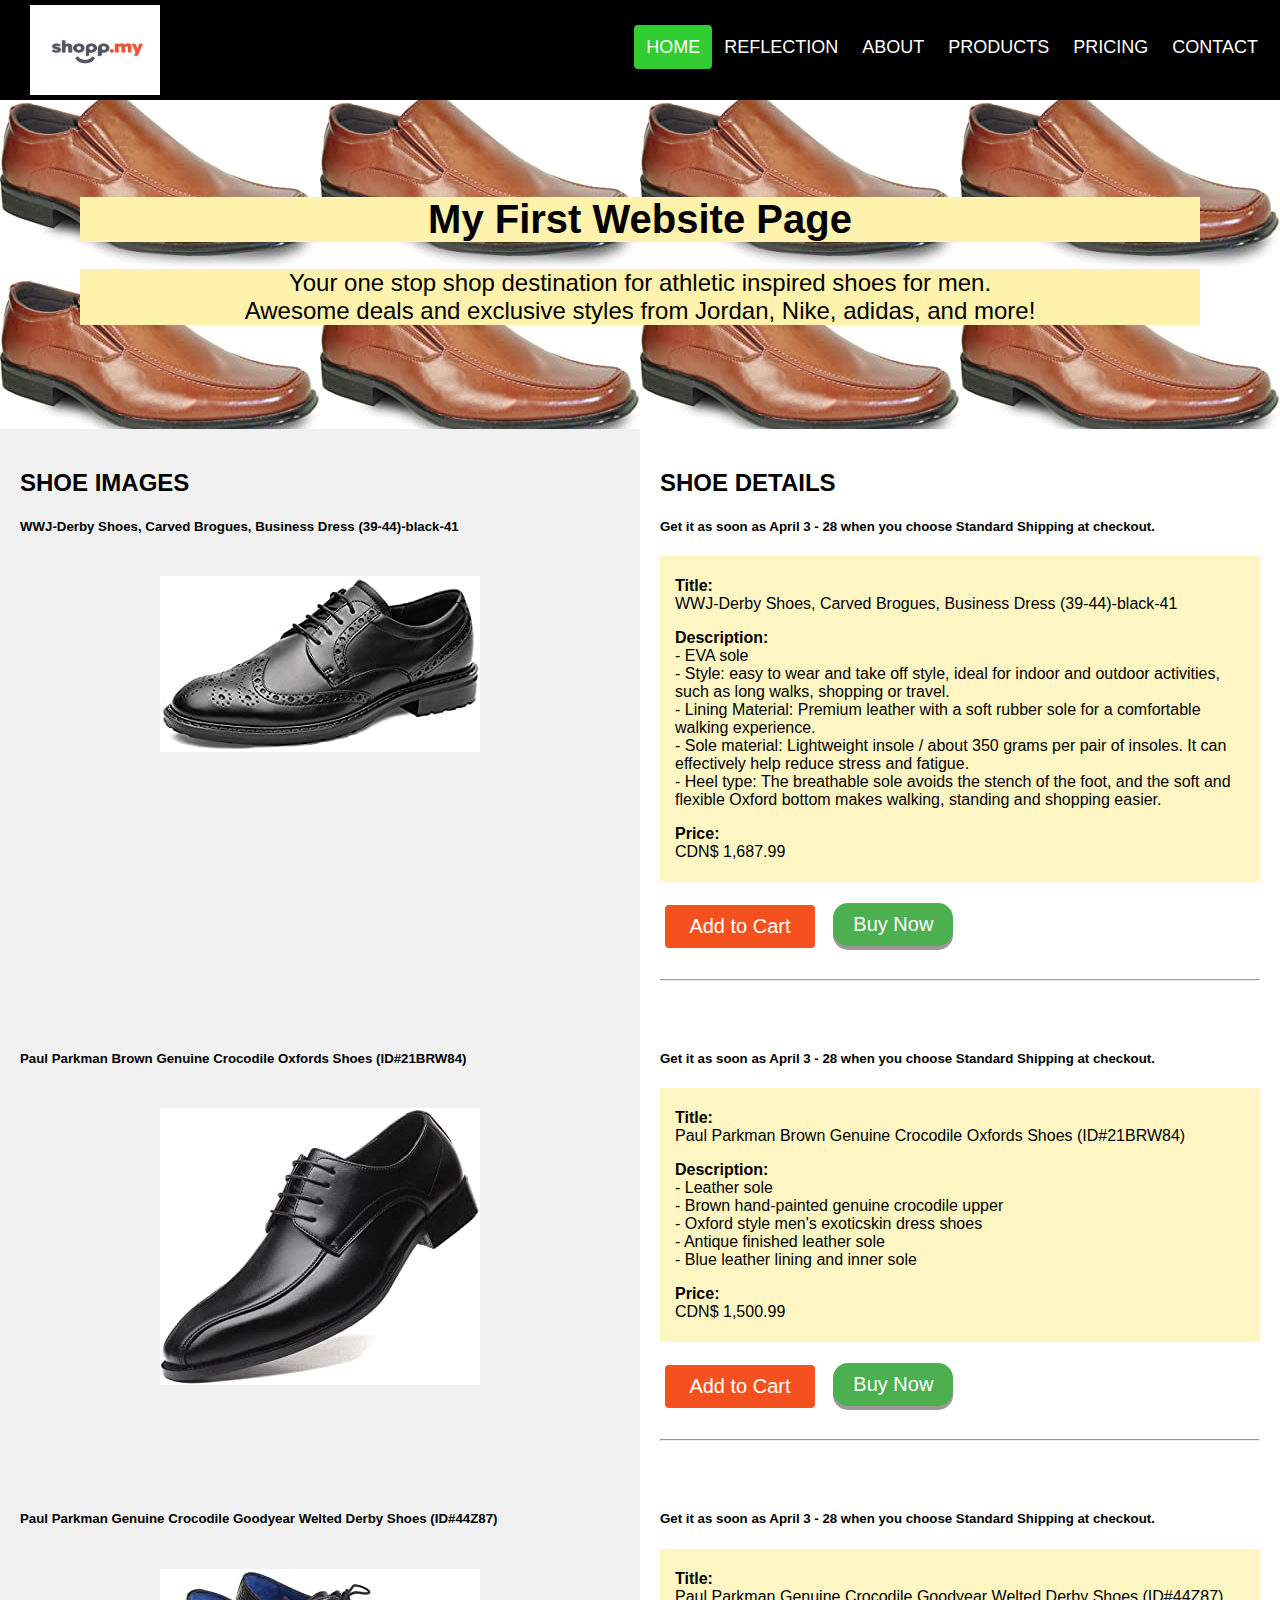
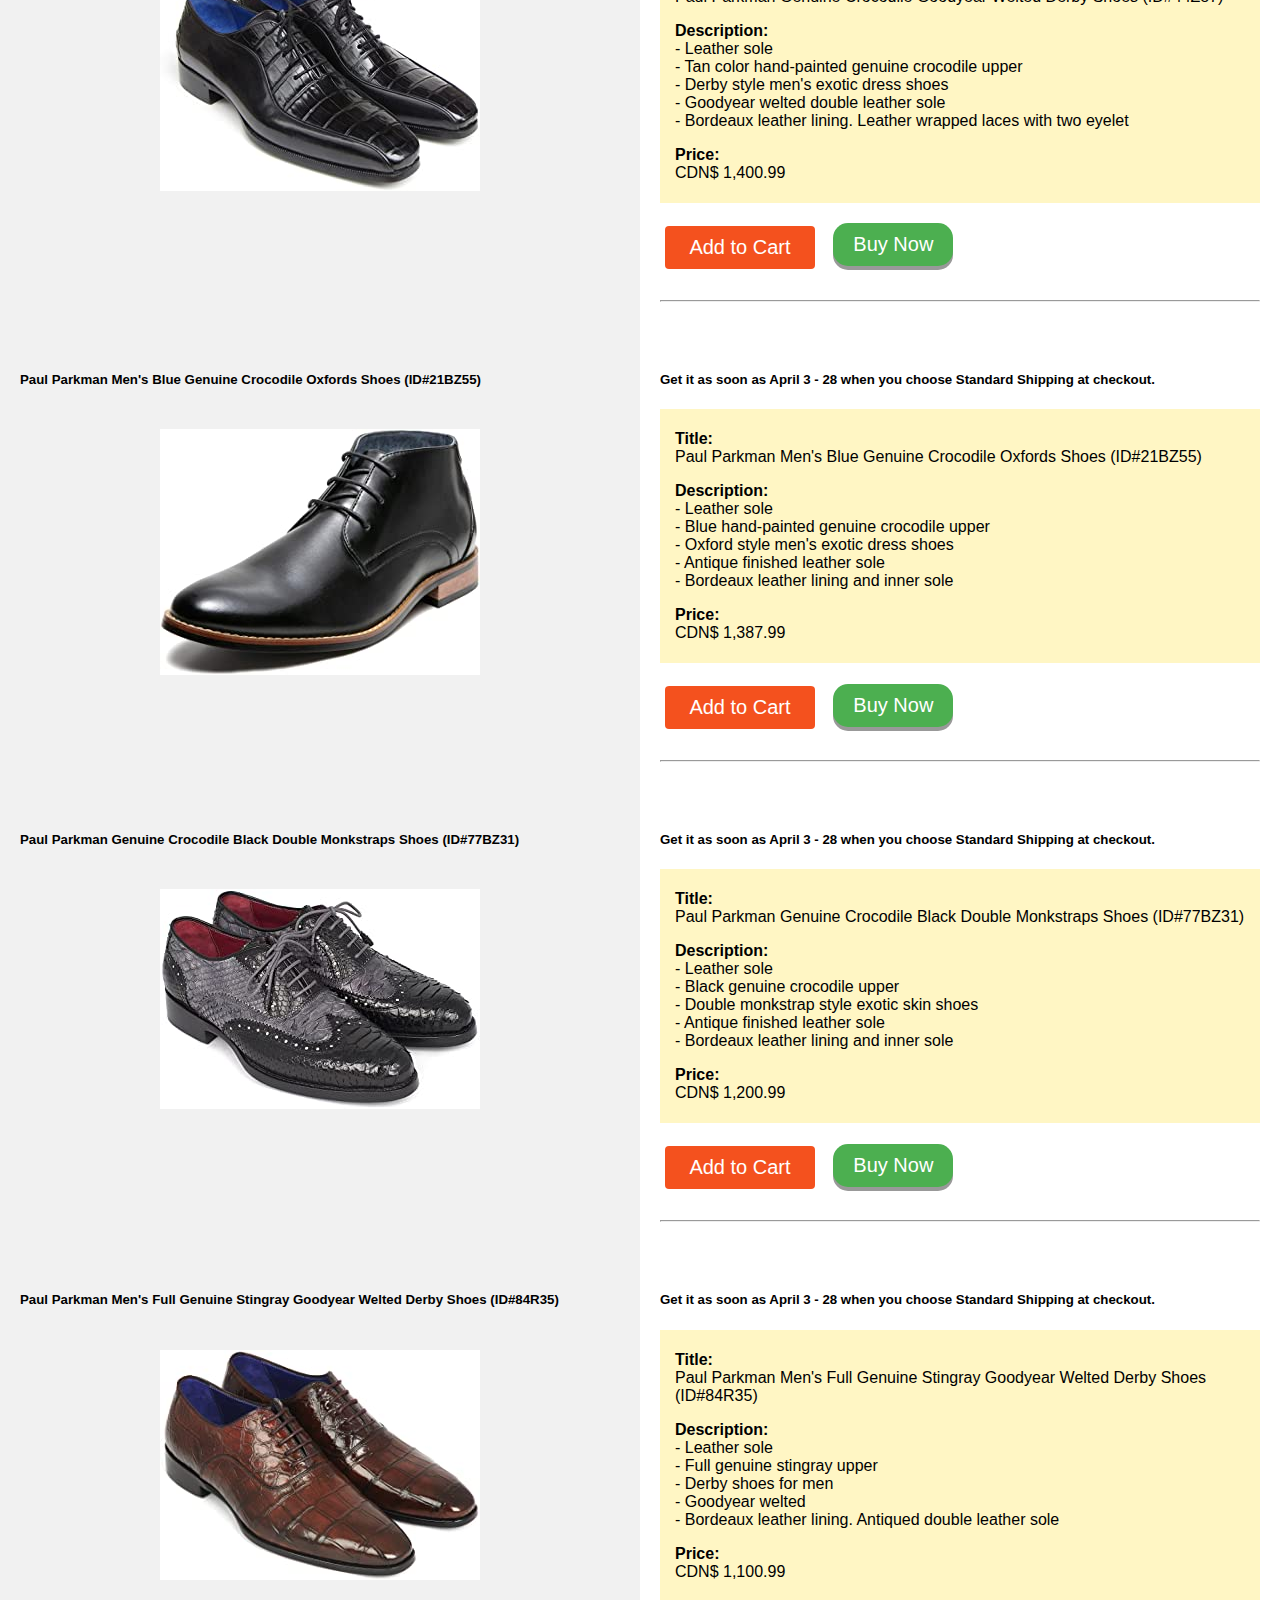
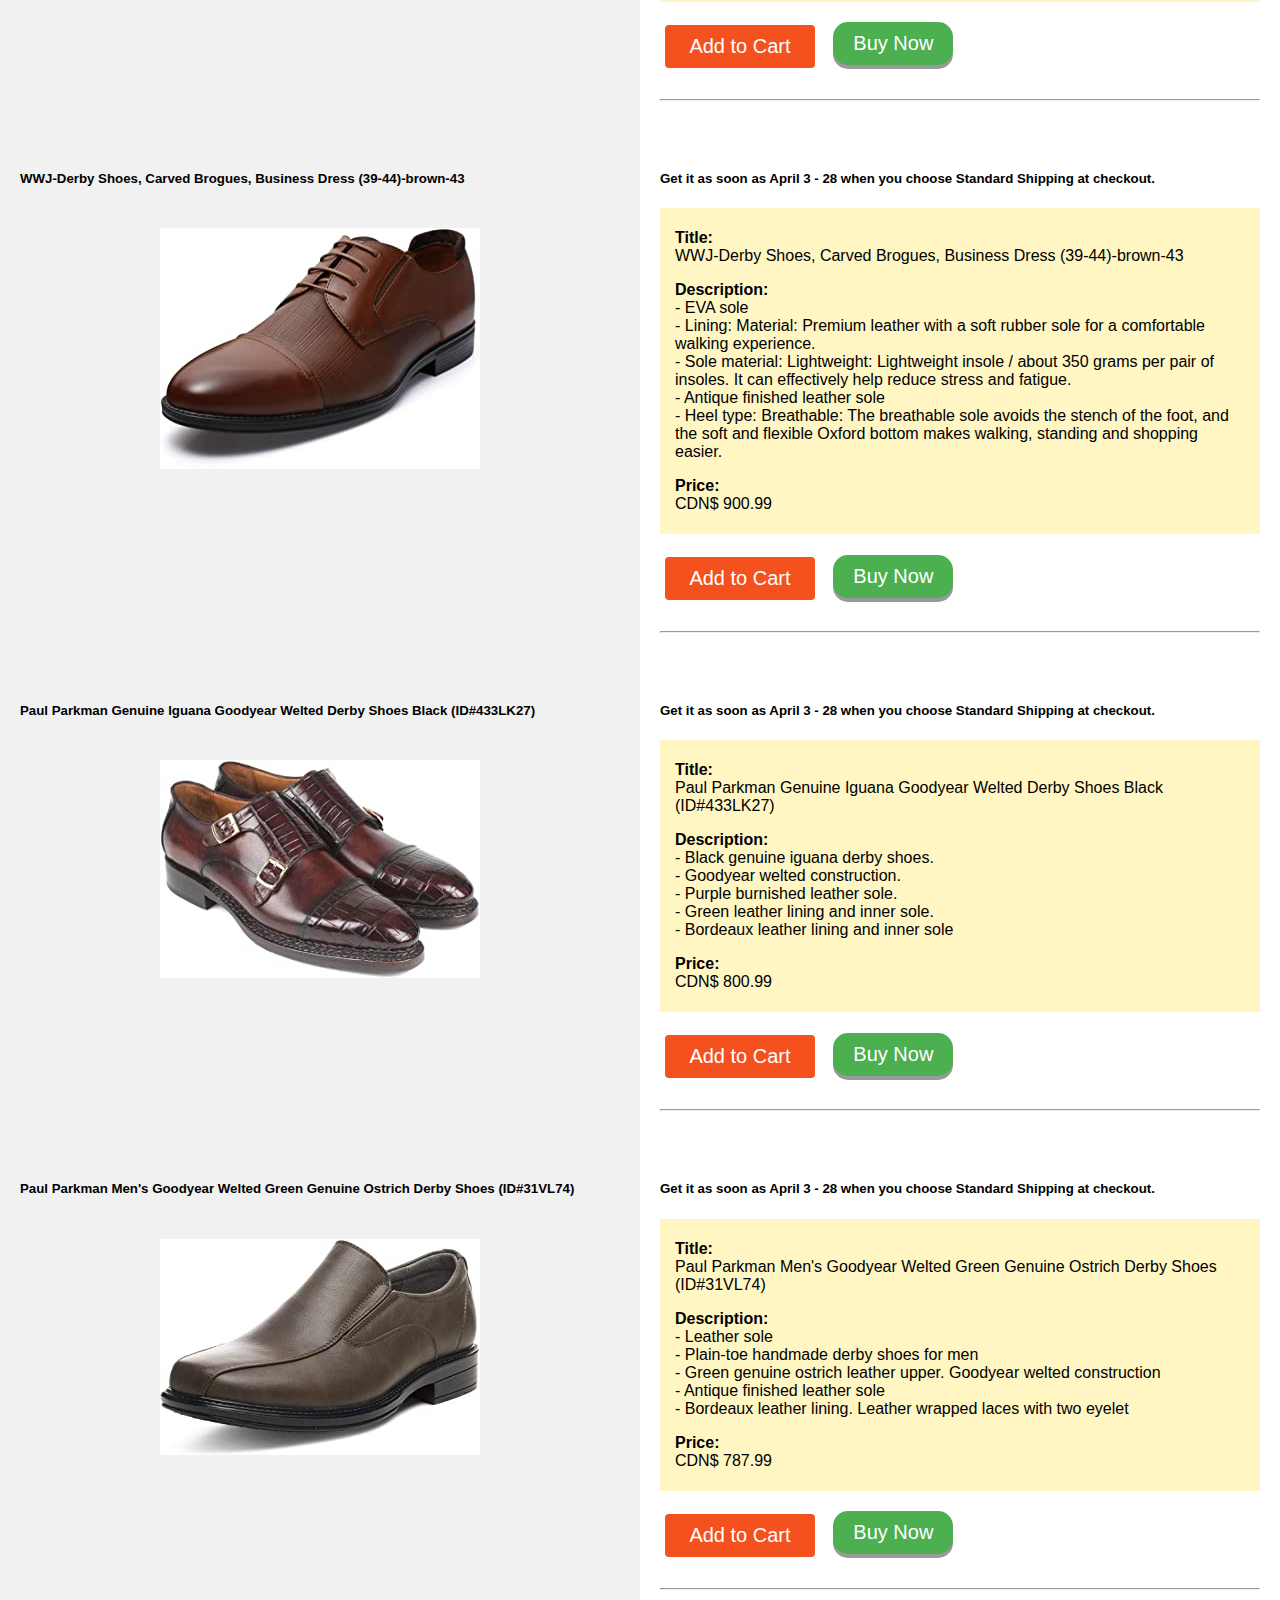
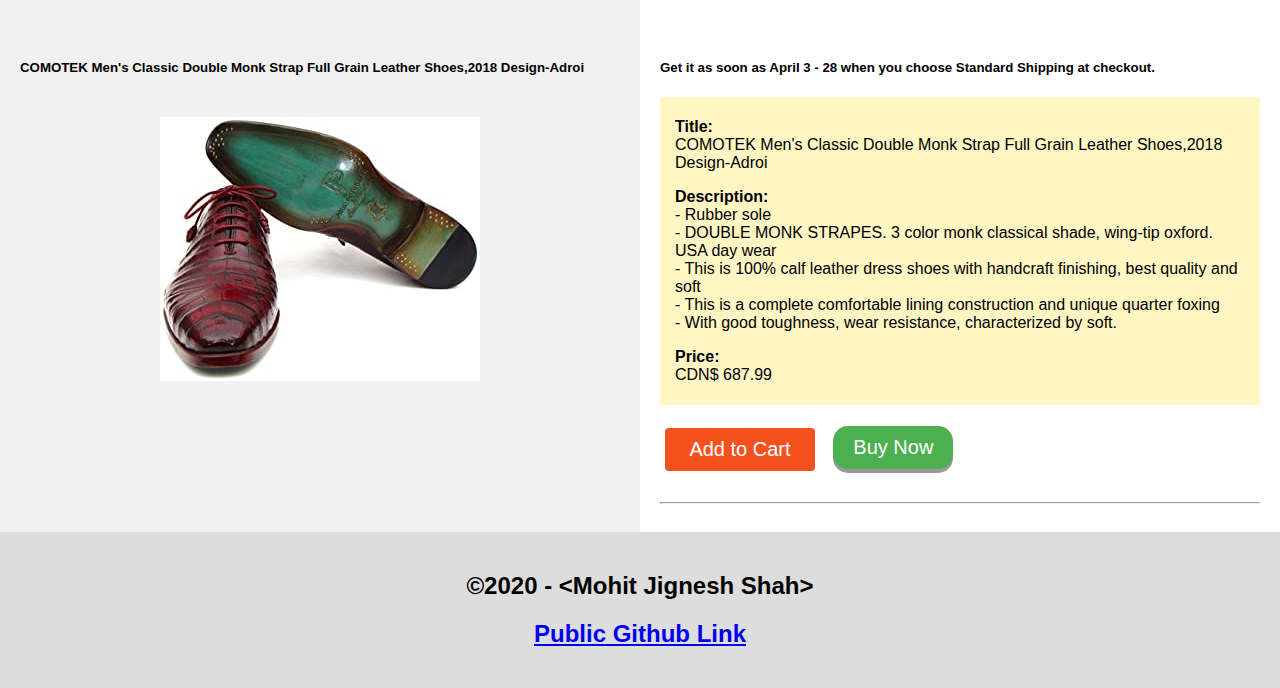
==== commit 309b655d: "first commit" ====
--- a/index.html
+++ b/index.html
@@ -19,6 +19,7 @@
       document.getElementById("navigation").style.width = "0";
     }
     </script>
+	<meta name="viewport" content="width=device-width, initial-scale=1.0">
    <link rel='stylesheet' href='css/sitecss.css' type='text/css' media='screen'>
 </head>
 <body>
@@ -342,7 +343,7 @@
 
 <div class="footer">
   <h2>©2020 - &lt;Mohit Jignesh Shah&gt;</h2>
-	<h2><a href="../partA/ontario.html">Part A link to ontario.html</a></h2>
+	<h2><a href="https://mjshah44.github.io/Storefront/">Public Github Link</a></h2>
 </div>
 	
 </body>
--- a/css/sitecss.css
+++ b/css/sitecss.css
@@ -324,16 +324,20 @@
   }
   
   .navbar-right{
-    display: none;
+    display: block;
   }
   
   .navbar-left{
 	margin: 0px;
   }
+  
+  .navbar .shoe{
+	display: none;
+  }
 
   .menu{
     display: block;
-	margin-right: 50px;
+	margin-right: 10px;
   }
   
   .menunav{
@@ -347,6 +351,10 @@
   .reflect{
     margin: 0px;
     font-size: 18px;
+  }
+  
+  .img{
+	  padding: 0px;
   }
 
 }
@@ -368,6 +376,7 @@
 
   .menu{
     display: block;
+	margin-right: 10px;
   }
 
   .navbar img{
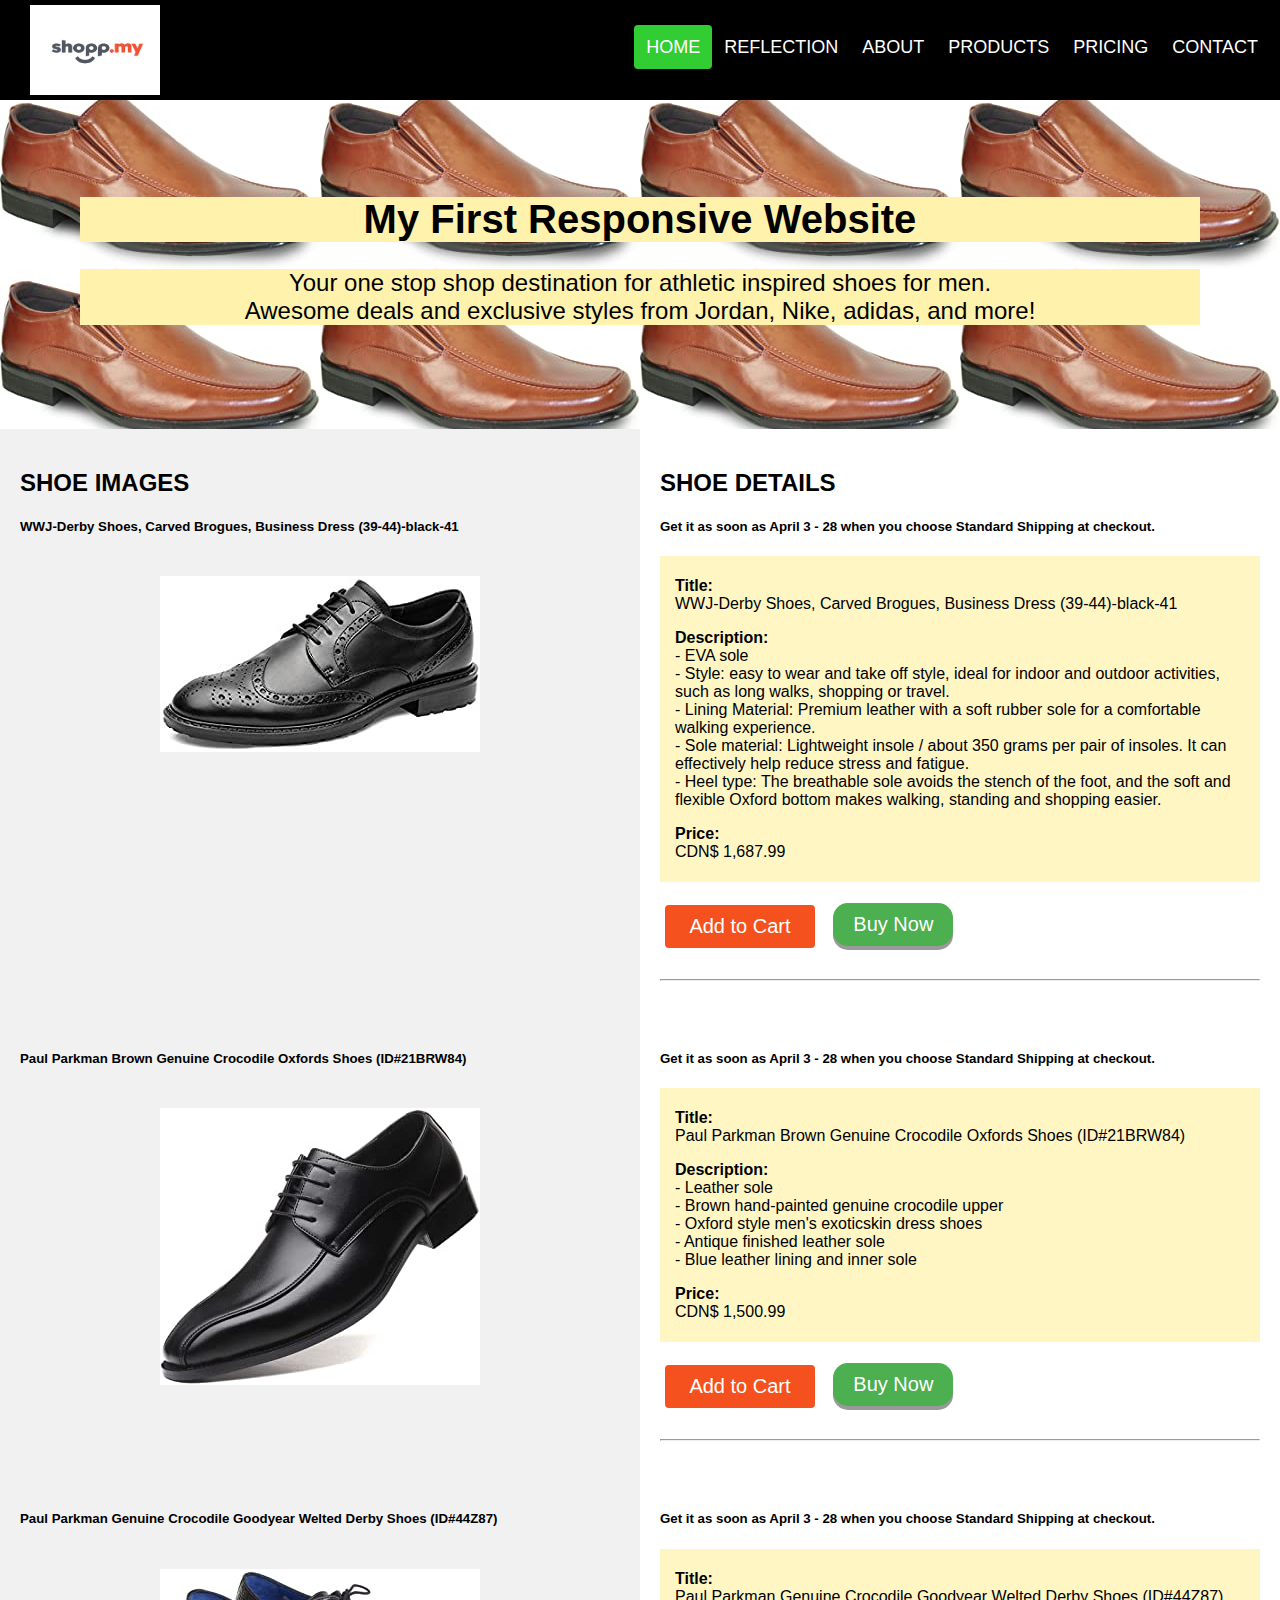
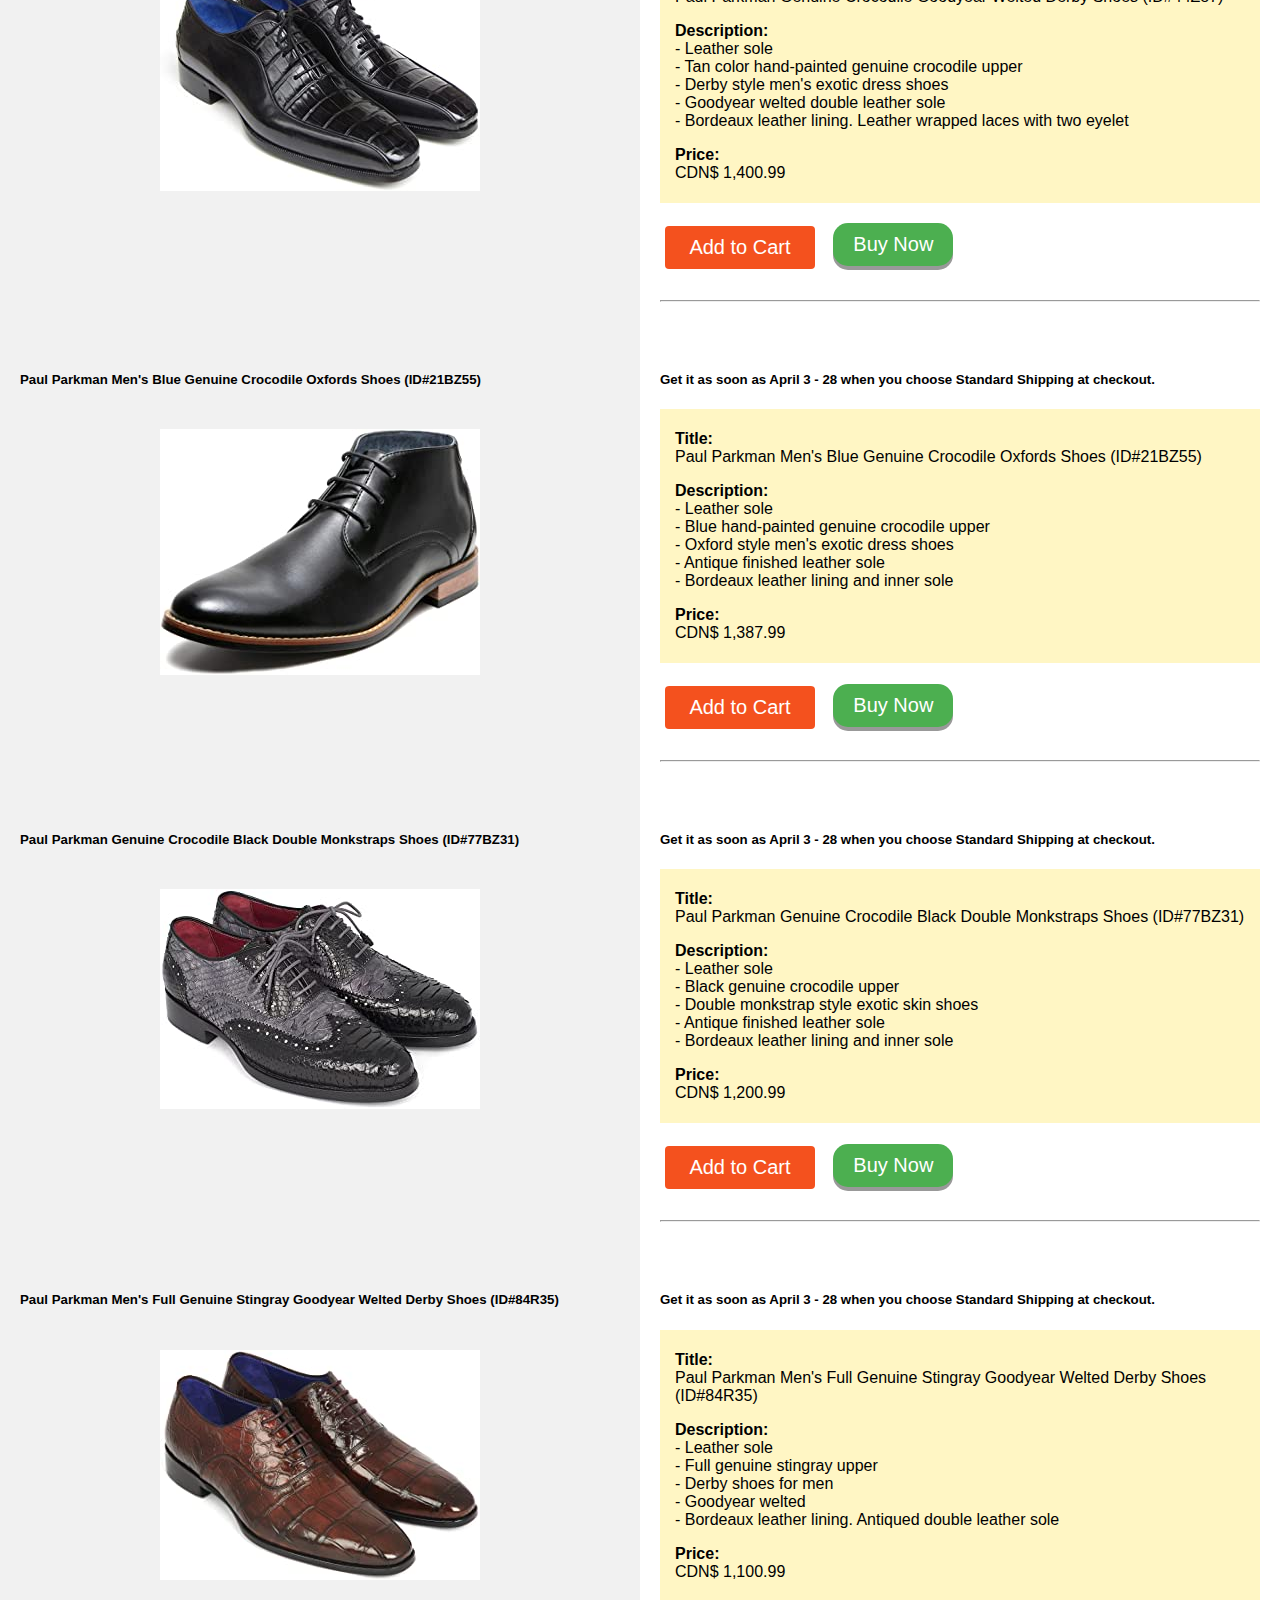
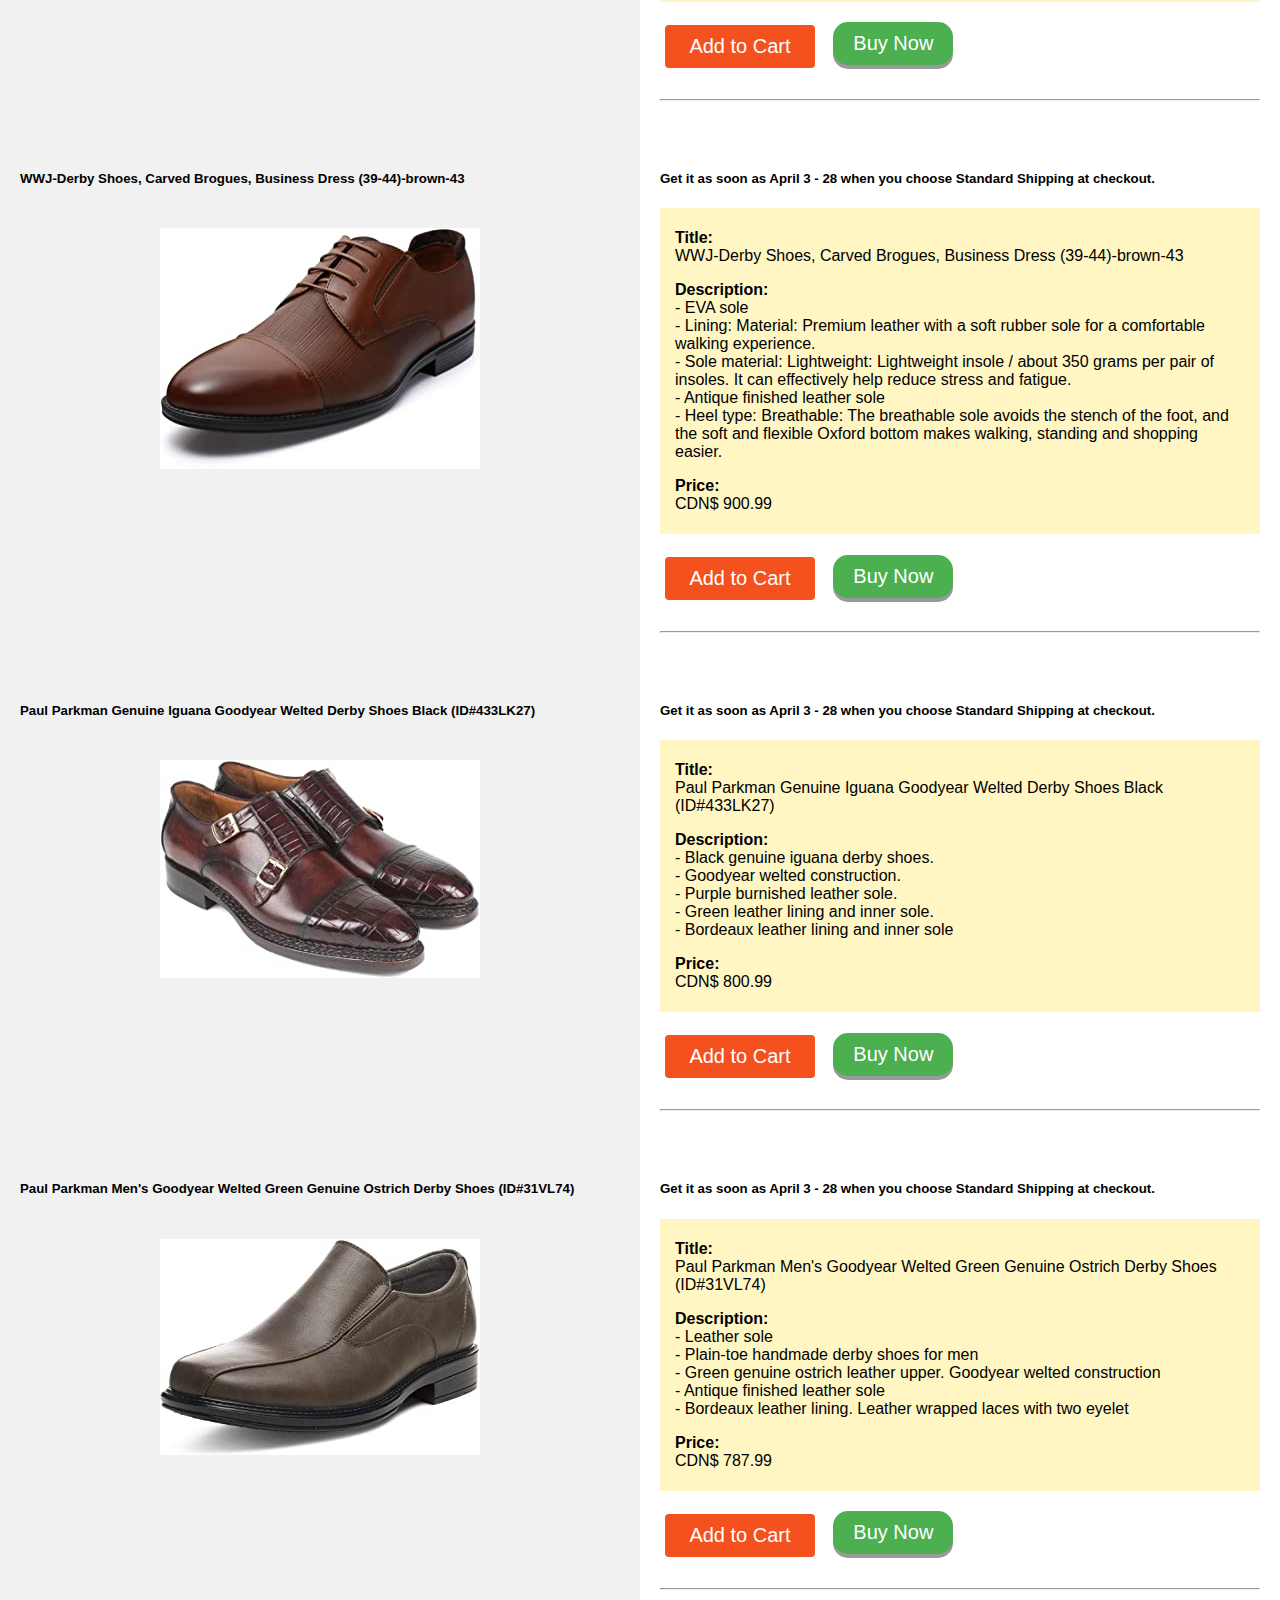
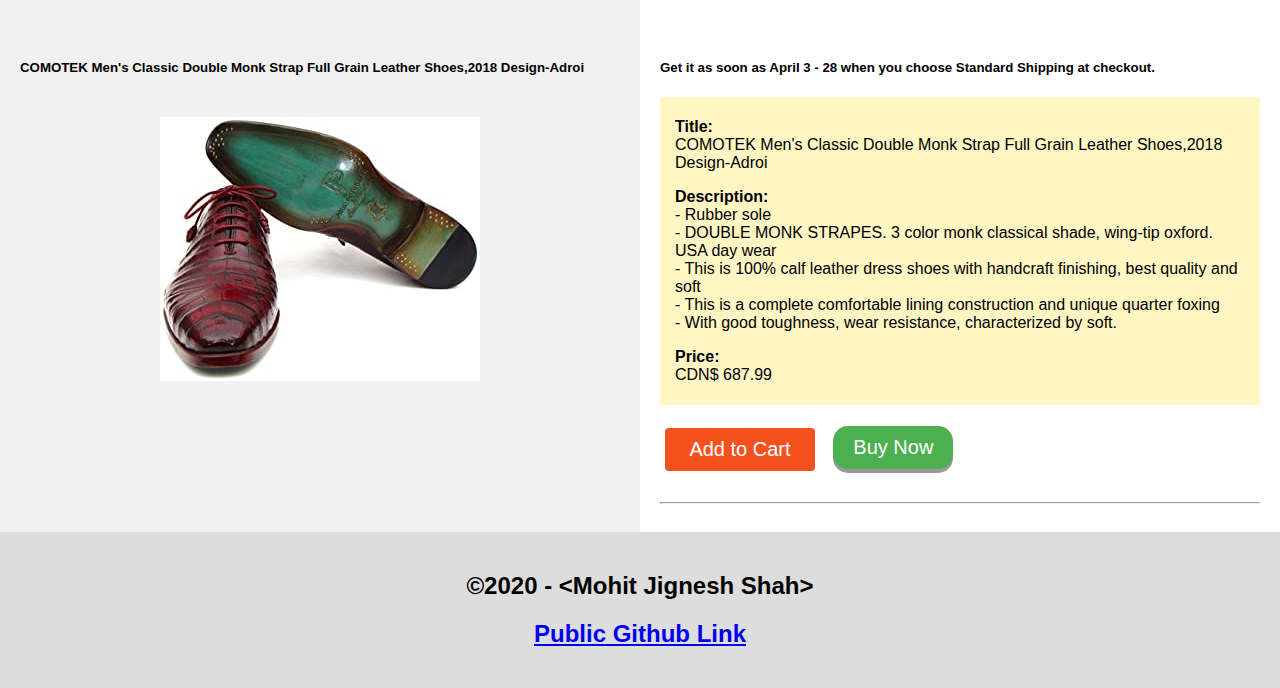
==== commit 441b86fa: "first commit" ====
--- a/index.html
+++ b/index.html
@@ -52,7 +52,7 @@
         <br><br><br><br><br>
 
 	<div class="header">
-  <h1>My First Website Page</h1>
+  <h1>My First Responsive Website</h1>
   <p>Your one stop shop destination for athletic inspired shoes for men.<br>
   Awesome deals and exclusive styles from Jordan, Nike, adidas, and more!</p>
 </div>
